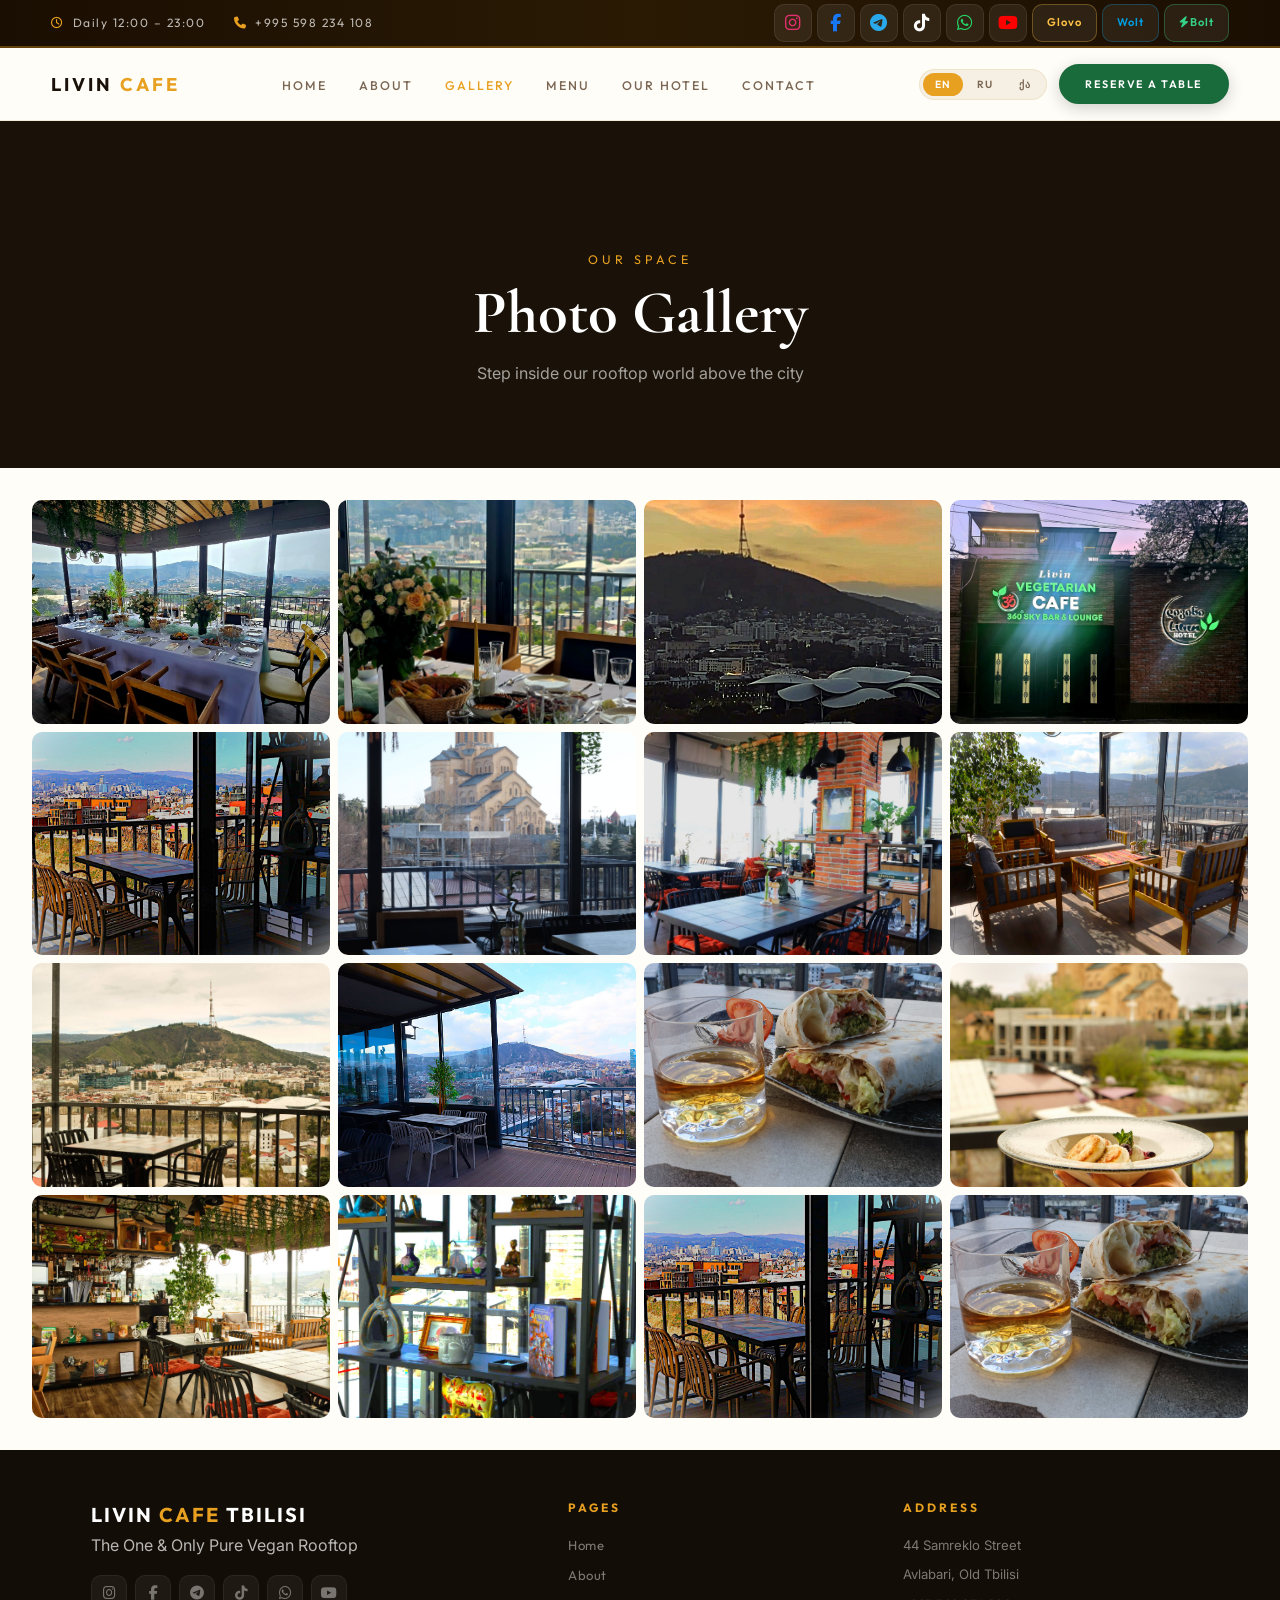
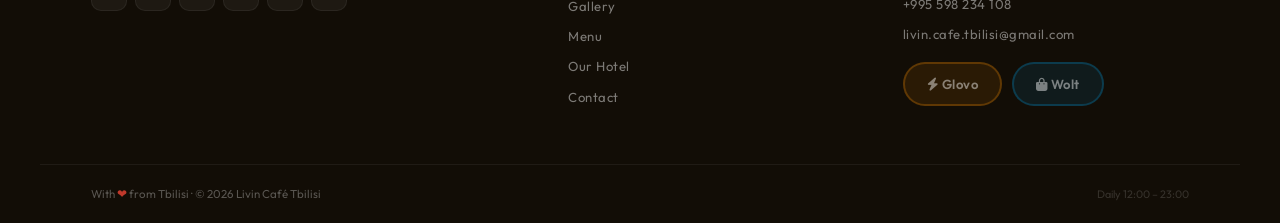
==== gallery.html @ c9aedded "Add files via upload" ====
<!DOCTYPE html>
<html lang="en">
<head>
  <!-- Google tag (gtag.js) -->
  <script async src="https://www.googletagmanager.com/gtag/js?id=G-5EV773RWT3"></script>
  <script>
    window.dataLayer = window.dataLayer || [];
    function gtag(){dataLayer.push(arguments);}
    gtag('js', new Date());
    gtag('config', 'G-5EV773RWT3');
  </script>
  <meta charset="UTF-8"><meta name="viewport" content="width=device-width,initial-scale=1.0">
  <title>Gallery — Livin Cafe Tbilisi</title>
  <meta name="description" content="Photo gallery of Livin Cafe Tbilisi rooftop restaurant with panoramic views.">
  <meta property="og:title" content="Gallery — Livin Cafe Tbilisi">
  <meta property="og:description" content="Step inside our rooftop world above the city.">
  <meta property="og:image" content="https://www.livincafetbilisi.com/photos/rooftop-view.jpg">
  <link rel="icon" type="image/png" href="favicon.png">
  <link rel="shortcut icon" href="favicon.ico">
  <link rel="stylesheet" href="style.css">
  <link rel="stylesheet" href="https://cdnjs.cloudflare.com/ajax/libs/font-awesome/6.5.1/css/all.min.css">
</head>
<body>
<div class="top-bar">
  <div class="top-bar-left">
    <span class="top-hours"><i class="far fa-clock"></i> <span data-i18n="topHours">Daily 12:00 – 23:00</span></span>
    <a href="tel:+995598234108" class="top-phone"><i class="fas fa-phone"></i> +995 598 234 108</a>
  </div>
  <div class="top-bar-right">
    <a href="https://www.instagram.com/livin.cafe.tbilisi" target="_blank" class="tsoc ig"><i class="fab fa-instagram"></i></a>
    <a href="https://www.facebook.com/livincafetbilisi" target="_blank" class="tsoc fb"><i class="fab fa-facebook-f"></i></a>
    <a href="https://t.me/LIVINCAFETBILISI" target="_blank" class="tsoc tg"><i class="fab fa-telegram-plane"></i></a>
    <a href="https://www.tiktok.com/@livin.cafe.tbilisi" target="_blank" class="tsoc tt"><i class="fab fa-tiktok"></i></a>
    <a href="https://wa.me/995598234108" target="_blank" class="tsoc wa"><i class="fab fa-whatsapp"></i></a>
    <a href="https://www.youtube.com/@LivinCafeTbilisi" target="_blank" class="tsoc yt"><i class="fab fa-youtube"></i></a>
    <a href="https://glovoapp.com/ka/ge/tbilisi/stores/livin-cafe-tbilisi-tbi" target="_blank" class="tsoc tsoc-delivery glovo">Glovo</a>
    <a href="https://wolt.com/ka/geo/tbilisi/restaurant/livin-caf-tbilisi" target="_blank" class="tsoc tsoc-delivery wolt">Wolt</a>
    <a href="#" class="tsoc tsoc-delivery bolt"><i class="fas fa-bolt"></i> Bolt</a>
  </div>
</div>
<nav class="nav" id="nav">
  <a href="index.html" class="nav-logo"><span class="nav-brand">LIVIN <em>CAFE</em></span></a>
  <ul class="nav-center">
    <li><a href="index.html" data-i18n="navHome">Home</a></li>
    <li><a href="index.html#about" data-i18n="navAbout">About</a></li>
    <li><a href="gallery.html" class="active" data-i18n="navGallery">Gallery</a></li>
    <li><a href="index.html#menu" data-i18n="navMenu">Menu</a></li>
    <li><a href="hotel.html" data-i18n="navHotel">Hotel</a></li>
    <li><a href="index.html#contact" data-i18n="navContact">Contact</a></li>
  </ul>
  <div class="nav-right">
    <div class="lang-toggle">
      <button class="lang-btn active" data-lang="en">EN</button>
      <button class="lang-btn" data-lang="ru">RU</button>
      <button class="lang-btn" data-lang="ka">ქა</button>
    </div>
    <a href="https://wa.me/995598234108" target="_blank" class="nav-cta" data-i18n="navCta">Reserve</a>
  </div>
  <button class="hamburger" id="hamburger"><span></span><span></span><span></span></button>
</nav>
<div class="mobile-nav" id="mobileNav">
  <a href="index.html">Home</a><a href="gallery.html">Gallery</a><a href="index.html#menu">Menu</a>
  <a href="hotel.html">Hotel</a><a href="index.html#contact">Contact</a>
  <a href="https://wa.me/995598234108" target="_blank">Reserve</a>
  <div class="mobile-lang"><button class="lang-btn" data-lang="en">EN</button><button class="lang-btn" data-lang="ru">RU</button><button class="lang-btn" data-lang="ka">ქა</button></div>
</div>

<div class="page-hero">
  <div class="container">
    <span class="section-label" data-i18n="galleryLabel">Our Space</span>
    <h1 class="section-title" data-i18n="galleryTitle">Photo Gallery</h1>
    <p class="section-sub" data-i18n="gallerySub">Step inside our rooftop world above the city</p>
  </div>
</div>

<!-- MASONRY GALLERY — CSS columns, no grid skew issues -->
<section style="padding:1.5rem;background:var(--bg)">
  <div class="gallery-grid">
    <div class="gi"><img src="photos/new-photo-1.jpg" alt="Private dining with city view" loading="lazy"></div>
    <div class="gi"><img src="photos/new-photo-2.jpg" alt="Table setting with flowers" loading="lazy"></div>
    <div class="gi"><img src="photos/new-photo-3.jpg" alt="Tbilisi sunset view" loading="lazy"></div>
    <div class="gi"><img src="photos/new-photo-4.jpg" alt="Cafe entrance" loading="lazy"></div>
    <div class="gi"><img src="photos/rooftop-view.jpg" alt="Rooftop view" loading="lazy"></div>
    <div class="gi"><img src="photos/cathedral-view.jpg" alt="Cathedral view" loading="lazy"></div>
    <div class="gi"><img src="photos/interior.jpg" alt="Interior" loading="lazy"></div>
    <div class="gi"><img src="photos/lounge.jpg" alt="Lounge" loading="lazy"></div>
    <div class="gi"><img src="photos/gallery-1.jpg" alt="Gallery" loading="lazy"></div>
    <div class="gi"><img src="photos/terrace.jpg" alt="Terrace" loading="lazy"></div>
    <div class="gi"><img src="photos/falafel-roll.jpg" alt="Food" loading="lazy"></div>
    <div class="gi"><img src="photos/gallery-2.jpg" alt="Gallery" loading="lazy"></div>
    <div class="gi"><img src="photos/gallery-3.jpg" alt="Gallery" loading="lazy"></div>
    <div class="gi"><img src="photos/gallery-4.jpg" alt="Gallery" loading="lazy"></div>
    <div class="gi"><img src="photos/gallery-5.jpg" alt="Gallery" loading="lazy"></div>
    <div class="gi"><img src="photos/gallery-6.jpg" alt="Gallery" loading="lazy"></div>
  </div>
</section>

<!-- LIGHTBOX -->
<div class="lightbox" id="lightbox">
  <button class="lightbox-close">&times;</button>
  <img src="" alt="Gallery photo">
</div>

<footer class="footer">
  <div class="footer-top">
    <div class="footer-brand">
      <div class="footer-logo-text">LIVIN <em>CAFE</em> TBILISI</div>
      <p data-i18n="footerTagline">The One &amp; Only Pure Vegetarian &amp; Vegan Rooftop in Tbilisi</p>
      <div class="footer-socials-row">
        <a href="https://www.instagram.com/livin.cafe.tbilisi" target="_blank"><i class="fab fa-instagram"></i></a>
        <a href="https://www.facebook.com/livincafetbilisi" target="_blank"><i class="fab fa-facebook-f"></i></a>
        <a href="https://t.me/LIVINCAFETBILISI" target="_blank"><i class="fab fa-telegram-plane"></i></a>
        <a href="https://www.tiktok.com/@livin.cafe.tbilisi" target="_blank"><i class="fab fa-tiktok"></i></a>
        <a href="https://wa.me/995598234108" target="_blank"><i class="fab fa-whatsapp"></i></a>
        <a href="https://www.youtube.com/@LivinCafeTbilisi" target="_blank"><i class="fab fa-youtube"></i></a>
      </div>
    </div>
    <div class="footer-col">
      <h5>Pages</h5>
      <a href="index.html" data-i18n="navHome">Home</a>
      <a href="index.html#about" data-i18n="navAbout">About</a>
      <a href="gallery.html" data-i18n="navGallery">Gallery</a>
      <a href="index.html#menu" data-i18n="navMenu">Menu</a>
      <a href="hotel.html" data-i18n="navHotel">Hotel</a>
      <a href="index.html#contact" data-i18n="navContact">Contact</a>
    </div>
    <div class="footer-col">
      <h5 data-i18n="cAddr">Address</h5>
      <p>44 Samreklo Street</p><p>Avlabari, Old Tbilisi</p>
      <p style="margin-top:.5rem"><a href="tel:+995598234108">+995 598 234 108</a></p>
      <p><a href="mailto:livin.cafe.tbilisi@gmail.com">livin.cafe.tbilisi@gmail.com</a></p>
      <div class="delivery-links" style="margin-top:1rem">
        <a href="https://glovoapp.com/ka/ge/tbilisi/stores/livin-cafe-tbilisi-tbi" target="_blank" class="delivery-pill glovo-pill"><i class="fas fa-bolt"></i> Glovo</a>
        <a href="https://wolt.com/ka/geo/tbilisi/restaurant/livin-caf-tbilisi" target="_blank" class="delivery-pill wolt-pill"><i class="fas fa-shopping-bag"></i> Wolt</a>
      </div>
    </div>
  </div>
  <div class="footer-bottom">
    <p data-i18n="footerText">With <span class="heart">&#10084;</span> from Tbilisi &middot; &copy; 2026 Livin Caf&eacute; Tbilisi</p>
    <p style="font-size:.68rem;opacity:.5">Daily 12:00 &ndash; 23:00</p>
  </div>
</footer>

<script src="script.js"></script>
</body>
</html>
---- style.css ----
@import url('https://fonts.googleapis.com/css2?family=Cormorant+Garamond:ital,wght@0,400;0,600;0,700;1,400;1,700&family=Inter:wght@300;400;500;600&family=Outfit:wght@300;400;500;600;700&display=swap');
:root{
  --green:#1a6b3c;--green-light:#2ecc71;--gold:#c9a84c;--saffron:#e8a020;--saffron-light:#f5c430;
  --bg:#fffdf8;--bg2:#f6f0e4;--bg3:#f0e8d5;--card:#ffffff;--dark:#1a1208;--dark2:#120d06;
  --text:#1a1208;--text-muted:#7a6652;--border:rgba(201,168,76,.18);
  --heading:'Cormorant Garamond',serif;--body:'Inter',sans-serif;--accent:'Outfit',sans-serif;
  --shadow:0 4px 24px rgba(26,18,8,.08);--shadow-lg:0 12px 50px rgba(26,18,8,.14)
}
*,*::before,*::after{margin:0;padding:0;box-sizing:border-box}
html{scroll-behavior:smooth}
body{font-family:var(--body);background:var(--bg);color:var(--text);overflow-x:hidden;line-height:1.7}
::-webkit-scrollbar{width:4px}::-webkit-scrollbar-track{background:var(--bg2)}::-webkit-scrollbar-thumb{background:var(--saffron);border-radius:3px}

/* Skip link for accessibility */
.skip-link {
  position: absolute;
  top: -40px;
  left: 0;
  background: var(--saffron);
  color: white;
  padding: 8px 16px;
  z-index: 1000;
  transition: top 0.3s;
  font-family: var(--accent);
  font-size: 0.875rem;
  border-radius: 0 0 8px 8px;
}

.skip-link:focus {
  top: 0;
}

/* Language button feedback */
.lang-btn {
  transition: all 0.3s ease;
  position: relative;
  overflow: hidden;
}

.lang-btn:active {
  transform: scale(0.95);
}

.lang-btn::after {
  content: '';
  position: absolute;
  top: 50%;
  left: 50%;
  width: 0;
  height: 0;
  background: rgba(255,255,255,0.2);
  border-radius: 50%;
  transform: translate(-50%, -50%);
  transition: width 0.3s ease, height 0.3s ease;
}

.lang-btn:active::after {
  width: 100px;
  height: 100px;
}

/* Make Reserve button more prominent */
.nav-cta {
  position: relative;
  overflow: hidden;
  font-weight: 700;
  box-shadow: 0 4px 15px rgba(26, 18, 8, 0.2);
}

.nav-cta:hover {
  box-shadow: 0 6px 20px rgba(26, 18, 8, 0.3);
  transform: translateY(-2px);
}

.nav-cta:active {
  transform: translateY(0);
}

/* Marquee accessibility controls */
.marquee {
  position: relative;
}

.marquee-controls {
  position: absolute;
  bottom: 10px;
  right: 15px;
  display: flex;
  gap: 8px;
  z-index: 10;
}

.marquee-btn {
  width: 32px;
  height: 32px;
  border-radius: 50%;
  background: rgba(255,255,255,0.1);
  border: 1px solid rgba(255,255,255,0.2);
  color: var(--saffron);
  display: flex;
  align-items: center;
  justify-content: center;
  cursor: pointer;
  transition: all 0.3s ease;
  font-size: 0.875rem;
}

.marquee-btn:hover {
  background: rgba(255,255,255,0.2);
  transform: scale(1.1);
}

.marquee-btn:active {
  transform: scale(0.9);
}

/* ─── TOP BAR ─── */
.top-bar{background:linear-gradient(90deg,#1a0e02 0%,#2a1a04 50%,#1a0e02 100%);border-bottom:2px solid rgba(232,160,32,.35);padding:.6rem 4%;display:flex;align-items:center;justify-content:space-between;position:sticky;top:0;z-index:200;height:48px}
.top-bar-left{display:flex;align-items:center;gap:1.8rem}
.top-hours,.top-phone{font-family:var(--accent);font-size:.75rem;color:rgba(255,255,255,.7);letter-spacing:1.5px;text-decoration:none;display:flex;align-items:center;gap:8px;transition:.3s}
.top-hours i{color:var(--saffron)}.top-phone i{color:var(--saffron)}
.top-phone:hover{color:var(--saffron-light)}
.top-bar-right{display:flex;align-items:center;gap:5px}
.tsoc{width:38px;height:38px;border-radius:10px;background:rgba(255,255,255,.07);display:flex;align-items:center;justify-content:center;text-decoration:none;color:rgba(255,255,255,.6);font-size:1.1rem;transition:.3s;border:1px solid rgba(255,255,255,.08)}
.tsoc:hover{transform:translateY(-2px);background:rgba(255,255,255,.14);border-color:rgba(255,255,255,.2)}
/* Original social brand colors */
.tsoc.ig:hover{color:#E1306C;border-color:#E1306C;background:rgba(225,48,108,.12)}
.tsoc.fb:hover{color:#1877F2;border-color:#1877F2;background:rgba(24,119,242,.12)}
.tsoc.tg:hover{color:#29A9EB;border-color:#29A9EB;background:rgba(41,169,235,.12)}
.tsoc.tt:hover{color:#fff;border-color:#fff;background:#000}
.tsoc.wa:hover{color:#25D366;border-color:#25D366;background:rgba(37,211,102,.12)}
.tsoc.yt:hover{color:#FF0000;border-color:#FF0000;background:rgba(255,0,0,.12)}
/* Default brand colors (visible without hover) */
.tsoc.ig{color:#E1306C}.tsoc.fb{color:#1877F2}.tsoc.tg{color:#29A9EB}
.tsoc.tt{color:#fff}.tsoc.wa{color:#25D366}.tsoc.yt{color:#FF0000}
.tsoc-delivery{width:auto;padding:0 14px;font-family:var(--accent);font-size:.7rem;font-weight:600;letter-spacing:1px;color:rgba(255,255,255,.7)!important}
.tsoc-delivery.glovo{color:#FFC244!important;border-color:rgba(255,194,68,.3)!important}
.tsoc-delivery.wolt{color:#009de0!important;border-color:rgba(0,157,224,.3)!important}
.tsoc-delivery.bolt{color:#34D186!important;border-color:rgba(52,209,134,.3)!important}

/* ─── NAV ─── */
.nav{position:sticky;top:48px;width:100%;z-index:100;padding:1rem 4%;display:flex;align-items:center;justify-content:space-between;background:rgba(255,253,248,.96);backdrop-filter:blur(20px);-webkit-backdrop-filter:blur(20px);border-bottom:1px solid var(--border);transition:.4s;will-change:padding,box-shadow}
.nav.scrolled{padding:.7rem 4%;box-shadow:var(--shadow)}
.page-hero,.marquee{margin-top:0}
.nav-logo{text-decoration:none}
.nav-brand{font-family:var(--accent);font-size:1.15rem;font-weight:700;color:var(--dark);letter-spacing:3px}
.nav-brand em{color:var(--saffron);font-style:normal}
.nav-center{display:flex;gap:2rem;list-style:none}
.nav-center a{text-decoration:none;color:var(--text-muted);font-size:.78rem;font-weight:500;letter-spacing:2px;text-transform:uppercase;transition:color .3s;font-family:var(--accent);position:relative}
.nav-center a:hover,.nav-center a.active{color:var(--saffron)}
.nav-center a::after{content:'';position:absolute;bottom:-4px;left:0;width:0;height:2px;background:var(--saffron);border-radius:2px;transition:width .3s}
.nav-center a:hover::after{width:100%}
.nav-right{display:flex;align-items:center;gap:.8rem}
.lang-toggle{display:flex;gap:2px;background:var(--bg2);border-radius:20px;padding:3px;border:1px solid var(--border)}
.lang-btn{padding:5px 12px;border-radius:16px;border:none;background:transparent;color:var(--text-muted);font-size:.65rem;font-weight:600;cursor:pointer;transition:.3s;font-family:var(--accent);letter-spacing:1px}
.lang-btn.active{background:var(--saffron);color:#fff}
.nav-cta{padding:9px 24px;border-radius:30px;background:var(--green);color:#fff;text-decoration:none;font-size:.68rem;font-weight:600;letter-spacing:1.5px;text-transform:uppercase;transition:.3s;font-family:var(--accent);border:2px solid var(--green)}
.nav-cta:hover{background:transparent;color:var(--green);border-color:var(--green)}
.hamburger{display:none;flex-direction:column;gap:5px;cursor:pointer;background:none;border:none;padding:4px}
.hamburger span{display:block;width:26px;height:2px;background:var(--dark);transition:.3s;border-radius:2px}
.hamburger.active span:nth-child(1){transform:rotate(45deg) translate(5px,5px)}
.hamburger.active span:nth-child(2){opacity:0}
.hamburger.active span:nth-child(3){transform:rotate(-45deg) translate(5px,-5px)}
.mobile-nav{display:none;position:fixed;inset:0;background:rgba(255,253,248,.98);backdrop-filter:blur(30px);-webkit-backdrop-filter:blur(30px);z-index:999;flex-direction:column;justify-content:center;align-items:center;transform:translateX(100%);transition:transform .5s cubic-bezier(.16,1,.3,1)}
.mobile-nav.open{transform:translateX(0)}
.mobile-nav a{font-family:var(--heading);font-size:2.2rem;color:var(--dark);text-decoration:none;padding:.5rem;display:block;transition:.3s;font-weight:600}
.mobile-nav a:hover{color:var(--saffron)}
.mobile-lang{display:flex;gap:8px;margin-top:2rem}
.mobile-lang .lang-btn{padding:10px 22px;font-size:.85rem}

/* ─── HERO — BRIGHTER VIDEO ─── */
.hero{position:relative;height:100vh;min-height:700px;display:flex;align-items:flex-end;padding-bottom:7rem}
.hero-video-wrap{position:absolute;inset:0;will-change:transform;overflow:hidden}
.hero-video{width:100%;height:100%;object-fit:cover;filter:brightness(.55) saturate(1.15)}
.hero-overlay{position:absolute;inset:0;background:linear-gradient(180deg,rgba(26,18,8,.5) 0%,rgba(26,18,8,.1) 30%,transparent 50%,rgba(26,18,8,.45) 70%,rgba(26,18,8,.92) 100%)}
.hero-content{position:relative;z-index:2;padding:0 6%;max-width:950px;width:100%}
.hero-label{font-family:var(--accent);font-size:.75rem;letter-spacing:4px;text-transform:uppercase;color:var(--saffron);margin-bottom:1.4rem;display:block;opacity:0;animation:fadeUp .8s .2s forwards}
.hero h1{font-family:var(--heading);font-size:clamp(4rem,8vw,7.5rem);font-weight:700;line-height:.96;letter-spacing:-2px;margin-bottom:1.8rem;opacity:0;animation:fadeUp .8s .4s forwards;color:#fff}
.hero h1 .green{color:var(--green-light)}.hero h1 .gold{color:var(--saffron-light)}
.hero-desc{font-size:clamp(1.05rem,1.5vw,1.2rem);color:rgba(255,255,255,.88);font-weight:400;max-width:580px;margin-bottom:3rem;line-height:1.85;opacity:0;animation:fadeUp .8s .6s forwards}
.hero-actions{display:flex;gap:1rem;flex-wrap:wrap;opacity:0;animation:fadeUp .8s .9s forwards}
.btn-main{padding:14px 38px;border-radius:50px;background:var(--saffron);color:#fff;text-decoration:none;font-size:.78rem;font-weight:600;letter-spacing:1.5px;text-transform:uppercase;transition:.3s;border:2px solid var(--saffron);font-family:var(--accent);display:inline-flex;align-items:center;gap:8px}
.btn-main:hover{background:transparent;color:var(--saffron);box-shadow:0 0 30px rgba(232,160,32,.2)}
.btn-ghost{padding:14px 38px;border-radius:50px;background:transparent;color:#fff;text-decoration:none;font-size:.78rem;font-weight:500;letter-spacing:1.5px;text-transform:uppercase;border:1px solid rgba(255,255,255,.3);transition:.3s;font-family:var(--accent)}
.btn-ghost:hover{border-color:var(--saffron);color:var(--saffron)}
.hero-scroll{position:absolute;bottom:2.5rem;left:50%;transform:translateX(-50%);z-index:2;display:flex;flex-direction:column;align-items:center;gap:6px;opacity:0;animation:fadeIn 1s 1.5s forwards}
.hero-scroll span{font-family:var(--accent);font-size:.58rem;letter-spacing:4px;text-transform:uppercase;color:rgba(255,255,255,.5)}
.hero-scroll-line{width:1px;height:32px;background:linear-gradient(180deg,var(--saffron),transparent);animation:pulse 2s infinite}

/* ─── MARQUEE ─── */
.marquee{overflow:hidden;padding:1.2rem 0;background:var(--dark);border-top:2px solid rgba(232,160,32,.2);border-bottom:2px solid rgba(232,160,32,.2)}
.marquee-track{display:flex;gap:2.5rem;animation:scroll 28s linear infinite;width:max-content;will-change:transform}
.marquee-item{white-space:nowrap;font-family:var(--heading);font-size:1.05rem;color:rgba(255,255,255,.45);display:flex;align-items:center;gap:.8rem}
.marquee-item .dot{width:5px;height:5px;border-radius:50%;background:var(--saffron)}

/* ─── SECTIONS ─── */
section{padding:6rem 2rem;contain:layout style}
section:nth-of-type(even){background:var(--bg2)}
.container{max-width:1140px;margin:0 auto}
.section-label{font-family:var(--accent);font-size:.78rem;letter-spacing:4px;text-transform:uppercase;color:var(--saffron);margin-bottom:.6rem;display:block}
.section-title{font-family:var(--heading);font-size:clamp(2.4rem,5vw,3.8rem);font-weight:700;line-height:1.08;color:var(--dark);margin-bottom:.8rem}
.section-sub{color:var(--text-muted);font-size:1rem;max-width:520px;font-weight:400;line-height:1.8}

/* ─── ABOUT ─── */
.about-grid{display:grid;grid-template-columns:1fr 1.1fr;gap:5rem;align-items:center;margin-top:3rem}
.about-img{border-radius:20px;overflow:hidden;aspect-ratio:4/5;box-shadow:var(--shadow-lg)}
.about-img img{width:100%;height:100%;object-fit:cover;transition:transform .6s}
.about-img:hover img{transform:scale(1.03)}
.about-body p{color:var(--text-muted);font-size:1rem;line-height:1.9;margin-bottom:1.5rem;font-weight:400}
.about-body blockquote{font-family:var(--heading);font-size:1.5rem;font-style:italic;color:var(--saffron);line-height:1.6;margin:2rem 0;padding-left:1.5rem;border-left:3px solid var(--saffron)}
.values{list-style:none;display:grid;grid-template-columns:1fr 1fr;gap:.7rem;margin:1.5rem 0}
.values li{display:flex;align-items:center;gap:10px;font-size:.95rem;color:var(--text-muted);font-weight:400}
.check{width:22px;height:22px;min-width:22px;border-radius:50%;background:rgba(232,160,32,.1);color:var(--saffron);display:flex;align-items:center;justify-content:center;font-size:.65rem;border:1px solid rgba(232,160,32,.25)}

/* ─── OWNER ─── */
.owner-section{background:var(--bg2);padding:4rem 2rem}
.owner-card{max-width:800px;margin:0 auto;display:flex;align-items:center;gap:3rem;background:var(--card);border:1px solid var(--border);border-radius:24px;padding:3rem;box-shadow:var(--shadow)}
.owner-photo{flex-shrink:0}
.owner-initials{width:100px;height:100px;border-radius:50%;background:linear-gradient(135deg,var(--saffron),var(--gold));display:flex;align-items:center;justify-content:center;font-family:var(--heading);font-size:2.2rem;font-weight:700;color:#fff}
.owner-info .section-label{margin-bottom:.3rem}
.owner-info h3{font-family:var(--heading);font-size:2.2rem;font-weight:700;color:var(--dark);margin-bottom:.8rem}
.owner-info p{color:var(--text-muted);font-size:.88rem;line-height:1.8;margin-bottom:1.2rem}
.owner-linkedin{display:inline-flex;align-items:center;gap:8px;padding:11px 26px;border-radius:30px;background:rgba(10,102,194,.08);color:#0a66c2;text-decoration:none;font-size:.78rem;font-weight:600;letter-spacing:1px;border:1px solid rgba(10,102,194,.2);transition:.3s;font-family:var(--accent)}
.owner-linkedin:hover{background:rgba(10,102,194,.15);transform:translateY(-2px)}

/* ─── MISSION (NEW) ─── */
.mission-section{background:var(--bg);padding:6rem 2rem;position:relative;overflow:hidden}
.mission-section::before{content:'';position:absolute;top:-80px;right:-80px;width:300px;height:300px;border-radius:50%;background:radial-gradient(circle,rgba(74,140,60,.06) 0%,transparent 70%);pointer-events:none}
.mission-section::after{content:'';position:absolute;bottom:-80px;left:-80px;width:250px;height:250px;border-radius:50%;background:radial-gradient(circle,rgba(232,160,32,.05) 0%,transparent 70%);pointer-events:none}
.mission-inner{max-width:820px;margin:0 auto;text-align:center;position:relative;z-index:1}
.mission-icon{font-size:3rem;margin-bottom:1.5rem;display:block}
.mission-inner .section-title{margin-bottom:1.5rem}
.mission-text{font-size:1.08rem;color:var(--text-muted);line-height:2;font-weight:300;max-width:680px;margin:0 auto 2.5rem}
.mission-pillars{display:flex;gap:2rem;justify-content:center;flex-wrap:wrap}
.mission-pillar{display:flex;align-items:center;gap:10px;padding:12px 24px;background:var(--card);border:1px solid var(--border);border-radius:50px;font-family:var(--accent);font-size:.8rem;font-weight:500;color:var(--text);box-shadow:var(--shadow);transition:.3s;letter-spacing:.5px}
.mission-pillar:hover{transform:translateY(-3px);box-shadow:var(--shadow-lg);border-color:rgba(232,160,32,.3)}
.mission-pillar i{color:var(--saffron);font-size:1rem}

/* ─── PHOTO BREAK ─── */
.photo-break{position:relative;height:60vh;min-height:420px;overflow:hidden;display:flex;align-items:center;justify-content:center}
.photo-break img{position:absolute;inset:0;width:100%;height:100%;object-fit:cover;filter:brightness(.42);transition:transform 8s ease;will-change:transform}
.photo-break:hover img{transform:scale(1.04)}
.photo-break-overlay{position:absolute;inset:0;background:linear-gradient(180deg,rgba(26,18,8,.3) 0%,transparent 18%,transparent 82%,rgba(26,18,8,.3) 100%)}
.photo-break-text{position:relative;z-index:2;text-align:center;max-width:760px;padding:0 2rem}
.photo-break-text blockquote{font-family:var(--heading);font-size:clamp(1.8rem,3.8vw,3rem);font-style:italic;color:#fff;line-height:1.4;font-weight:600;text-shadow:0 2px 20px rgba(0,0,0,.4)}
.photo-break-text cite{display:block;margin-top:1.2rem;font-family:var(--accent);font-size:.78rem;letter-spacing:3px;text-transform:uppercase;color:var(--saffron);font-style:normal}

/* ─── MENU ─── */
.menu-tabs{display:flex;gap:.5rem;flex-wrap:wrap;margin:2.5rem 0 2rem;border-bottom:2px solid var(--border);padding-bottom:1rem}
.tab-btn{padding:9px 22px;border-radius:30px;border:1px solid var(--border);background:var(--card);color:var(--text-muted);font-size:.8rem;font-weight:500;letter-spacing:1.5px;text-transform:uppercase;cursor:pointer;transition:.3s;font-family:var(--accent)}
.tab-btn:hover{border-color:var(--saffron);color:var(--saffron)}
.tab-btn.active{background:var(--saffron);border-color:var(--saffron);color:#fff}
.menu-panel{display:none}.menu-panel.active{display:block}
.menu-grid{display:grid;grid-template-columns:repeat(3,1fr);gap:1rem}
.menu-card{background:var(--card);border:1px solid var(--border);border-radius:16px;padding:1.4rem;display:flex;justify-content:space-between;align-items:flex-start;gap:1rem;transition:.3s;box-shadow:var(--shadow)}
.menu-card:hover{transform:translateY(-3px);box-shadow:var(--shadow-lg);border-color:rgba(232,160,32,.3)}
.menu-card-body h4{font-family:var(--heading);font-size:1.1rem;font-weight:600;color:var(--dark);margin-bottom:.3rem}
.mc-desc{font-size:.85rem;color:var(--text-muted);line-height:1.6}
.mc-price{font-family:var(--accent);font-size:.9rem;font-weight:700;color:var(--saffron);white-space:nowrap}
.tag-v{font-size:.65rem;padding:3px 8px;border-radius:8px;vertical-align:middle;font-family:var(--accent);margin-left:5px;background:rgba(46,204,113,.1);color:var(--green);border:1px solid rgba(46,204,113,.2)}
.tag-vg{font-size:.65rem;padding:3px 8px;border-radius:8px;vertical-align:middle;font-family:var(--accent);margin-left:5px;background:rgba(201,168,76,.1);color:#9a7a20;border:1px solid rgba(201,168,76,.2)}
.menu-cta{text-align:center;padding:3rem 2rem;background:var(--bg2);border-radius:24px;border:1px solid var(--border);max-width:600px;margin:3rem auto 0;box-shadow:var(--shadow)}
.menu-cta p{color:var(--text-muted);font-size:.9rem;margin-bottom:2rem;line-height:1.8}

/* ─── CONTACT ─── */
.contact-grid{display:grid;grid-template-columns:1fr 1fr;gap:3rem;margin-top:3rem}
.contact-cards{display:flex;flex-direction:column;gap:.8rem}
.c-card{background:var(--card);border:1px solid var(--border);border-radius:16px;padding:1.4rem;display:flex;align-items:flex-start;gap:1rem;transition:.3s;box-shadow:var(--shadow)}
.c-card:hover{transform:translateY(-2px);box-shadow:var(--shadow-lg)}
.c-icon{width:42px;height:42px;min-width:42px;border-radius:12px;background:rgba(232,160,32,.1);display:flex;align-items:center;justify-content:center;color:var(--saffron);font-size:1.05rem}
.c-card h4{font-family:var(--accent);font-size:.75rem;text-transform:uppercase;letter-spacing:2px;color:var(--text-muted);margin-bottom:3px}
.c-card p{font-size:.88rem;color:var(--text)}
.c-card a{color:var(--green);text-decoration:none}.c-card a:hover{color:var(--saffron)}
.c-note{font-size:.75rem;color:var(--text-muted);margin-top:3px}
.delivery-links{display:flex;gap:.6rem;margin-top:.6rem;flex-wrap:wrap}
.delivery-pill{display:inline-flex;align-items:center;gap:6px;padding:9px 22px;border-radius:30px;text-decoration:none;font-family:var(--accent);font-size:.76rem;font-weight:600;letter-spacing:.5px;transition:.3s}
.glovo-pill{background:rgba(255,149,0,.1);color:#e68a00;border:2px solid rgba(255,149,0,.25)}
.glovo-pill:hover{background:rgba(255,149,0,.18);transform:translateY(-2px)}
.wolt-pill{background:rgba(0,157,224,.1);color:#009de0;border:2px solid rgba(0,157,224,.25)}
.wolt-pill:hover{background:rgba(0,157,224,.18);transform:translateY(-2px)}
.map-wrap{border-radius:20px;overflow:hidden;height:100%;min-height:420px;border:2px solid var(--border);box-shadow:var(--shadow)}
.map-wrap iframe{width:100%;height:100%;border:none}

/* ─── GALLERY PAGE ─── */
.page-hero{background:var(--dark);padding:8rem 4% 5rem;text-align:center}
.page-hero .section-label{color:var(--saffron)}
.page-hero .section-title{color:#fff}
.page-hero .section-sub{color:rgba(255,255,255,.6);margin:0 auto}
.gallery-grid{display:grid;grid-template-columns:repeat(4,1fr);gap:8px;padding:8px}
.gi{overflow:hidden;border-radius:10px;cursor:zoom-in;position:relative}
.gi img{width:100%;height:100%;display:block;transition:transform .5s ease;aspect-ratio:4/3;object-fit:cover}
.gi:hover img{transform:scale(1.05)}

/* Gallery lightbox */
.lightbox{position:fixed;inset:0;background:rgba(0,0,0,.92);z-index:2000;display:none;align-items:center;justify-content:center;cursor:zoom-out;backdrop-filter:blur(8px);-webkit-backdrop-filter:blur(8px)}
.lightbox.active{display:flex}
.lightbox img{max-width:90vw;max-height:90vh;border-radius:12px;box-shadow:0 20px 80px rgba(0,0,0,.5);object-fit:contain}
.lightbox-close{position:absolute;top:24px;right:32px;font-size:2rem;color:#fff;cursor:pointer;opacity:.7;transition:.3s;background:none;border:none;font-family:var(--accent)}
.lightbox-close:hover{opacity:1;transform:scale(1.1)}

/* ─── HOTEL PAGE ─── */
.hotel-grid{display:grid;grid-template-columns:1fr 1fr;gap:4rem;align-items:start;margin-top:3rem}
.hotel-gallery-wrap{display:flex;flex-direction:column;gap:.6rem}
.hotel-img-main{width:100%;border-radius:20px;aspect-ratio:16/10;object-fit:cover;box-shadow:var(--shadow-lg)}
.hotel-img-row{display:grid;grid-template-columns:repeat(3,1fr);gap:.6rem}
.hotel-img-row img{width:100%;border-radius:10px;aspect-ratio:1;object-fit:cover;transition:.3s}
.hotel-img-row img:hover{transform:scale(1.03);box-shadow:var(--shadow)}
.hotel-badges{display:flex;flex-wrap:wrap;gap:.6rem;margin-bottom:2rem}
.hotel-badge{display:flex;align-items:center;gap:8px;padding:9px 18px;background:var(--bg2);border:1px solid var(--border);border-radius:30px;font-family:var(--accent);font-size:.72rem;color:var(--dark);letter-spacing:.5px}
.hotel-badge i{color:var(--saffron)}
.hotel-desc{color:var(--text-muted);font-size:.93rem;line-height:1.9;margin-bottom:2rem}

/* ─── FOOTER ─── */
.footer{background:var(--dark2);color:rgba(255,255,255,.7);padding:0}
.footer-top{border-bottom:1px solid rgba(255,255,255,.06);padding:3rem 4%;display:grid;grid-template-columns:1.5fr 1fr 1fr;gap:3rem;max-width:1200px;margin:0 auto}
.footer-brand .footer-logo-text{font-family:var(--accent);font-size:1.25rem;font-weight:700;letter-spacing:2px;color:#fff}
.footer-brand .footer-logo-text em{color:var(--saffron);font-style:normal}
.footer-tagline-main{font-size:.92rem;color:rgba(255,255,255,.7);margin-top:.5rem;line-height:1.6;font-weight:400}
.footer-tagline-sub{font-size:.78rem;color:rgba(255,255,255,.35);margin-bottom:1rem;letter-spacing:.5px}
.google-review-btn{display:inline-flex;align-items:center;gap:10px;background:#fff;color:#3c4043;text-decoration:none;padding:10px 18px;border-radius:30px;font-family:var(--accent);font-size:.78rem;font-weight:600;letter-spacing:.3px;margin-bottom:1.2rem;transition:.3s;box-shadow:0 2px 10px rgba(0,0,0,.2)}
.google-review-btn:hover{transform:translateY(-2px);box-shadow:0 4px 16px rgba(0,0,0,.3)}
.footer-col h5{font-family:var(--accent);font-size:.75rem;letter-spacing:3px;text-transform:uppercase;color:var(--saffron);margin-bottom:1rem}
.footer-col a{display:block;text-decoration:none;color:rgba(255,255,255,.45);font-size:.82rem;font-family:var(--accent);letter-spacing:.5px;margin-bottom:.5rem;transition:.3s}
.footer-col a:hover{color:var(--saffron-light)}
.footer-col p{font-size:.82rem;color:rgba(255,255,255,.45);margin-bottom:.4rem}
.footer-socials-row{display:flex;gap:.5rem;flex-wrap:wrap;margin-top:1rem}
.footer-socials-row a{width:36px;height:36px;border-radius:10px;background:rgba(255,255,255,.05);border:1px solid rgba(255,255,255,.06);display:flex;align-items:center;justify-content:center;text-decoration:none;color:rgba(255,255,255,.4);font-size:.9rem;transition:.3s}
.footer-socials-row a:hover{color:var(--saffron-light);border-color:rgba(232,160,32,.3);background:rgba(232,160,32,.08)}
.footer-bottom{padding:1.2rem 4%;display:flex;align-items:center;justify-content:space-between;max-width:1200px;margin:0 auto}
.footer-bottom p{font-size:.72rem;color:rgba(255,255,255,.3);font-family:var(--accent)}
.footer-bottom .heart{color:#c0392b}

.hero-location{display:inline-flex;align-items:center;gap:8px;background:rgba(255,255,255,.1);border:1px solid rgba(255,255,255,.2);color:rgba(255,255,255,.9);padding:10px 20px;border-radius:30px;font-size:.88rem;font-weight:400;margin-bottom:2rem;backdrop-filter:blur(8px);-webkit-backdrop-filter:blur(8px);opacity:0;animation:fadeUp .8s .7s forwards;letter-spacing:.3px}
.hero-location svg{width:16px;height:16px;stroke:var(--saffron);flex-shrink:0}

/* ─── ANIMATIONS ─── */
@keyframes fadeUp{from{opacity:0;transform:translateY(30px)}to{opacity:1;transform:translateY(0)}}
@keyframes fadeIn{from{opacity:0}to{opacity:1}}
@keyframes pulse{0%,100%{opacity:1;height:32px}50%{opacity:.3;height:18px}}
@keyframes scroll{from{transform:translateX(0)}to{transform:translateX(-50%)}}
.reveal{opacity:0;transform:translateY(28px);transition:all .55s cubic-bezier(.16,1,.3,1)}
.reveal.vis{opacity:1;transform:translateY(0)}

/* ─── RESPONSIVE ─── */
@media(max-width:1024px){
  .menu-grid{grid-template-columns:1fr 1fr}
  .hotel-grid{grid-template-columns:1fr}
  .about-grid{grid-template-columns:1fr;gap:2.5rem}
  .about-img{max-height:400px;aspect-ratio:16/10}
  .gallery-grid{grid-template-columns:repeat(3,1fr)}
  .footer-top{grid-template-columns:1fr}
  .mission-pillars{gap:1rem}
}
@media(max-width:900px){
  .nav-center,.nav-right{display:none}
  .hamburger{display:flex}
  .mobile-nav{display:flex}
  .contact-grid{grid-template-columns:1fr}
  .top-bar-left{display:none}
}
@media(max-width:600px){
  section{padding:4rem 1.2rem}
  .hero{padding-bottom:4rem;min-height:100svh;padding-top:0}
  .hero-content{padding:0 1.4rem}
  .hero-label{font-size:.68rem;letter-spacing:3px}
  .hero h1{font-size:clamp(3rem,14vw,5rem);letter-spacing:-1px}
  .hero-desc{font-size:.95rem}
  .hero-location{font-size:.78rem;padding:8px 14px}
  .hero-actions{gap:.8rem}
  .btn-main,.btn-ghost{padding:12px 24px;font-size:.72rem}
  .top-bar{display:none}
  .nav{top:0;padding:14px 20px}
  .nav.scrolled{padding:12px 20px}
  .nav-cta{padding:8px 14px;font-size:.6rem;letter-spacing:.5px}
  .marquee-item{font-size:.85rem}
  .menu-grid{grid-template-columns:1fr}
  .gallery-grid{grid-template-columns:repeat(2,1fr);gap:5px;padding:5px}
  .owner-card{flex-direction:column;text-align:center;padding:1.8rem 1.2rem}
  .owner-initials{margin:0 auto}
  .footer-top{grid-template-columns:1fr;gap:2rem;padding:2.5rem 1.5rem}
  .footer-bottom{flex-direction:column;gap:.5rem;text-align:center;padding:1rem 1.5rem}
  .mission-pillars{gap:.7rem}
  .mission-pillar{padding:9px 16px;font-size:.75rem}
  .contact-grid{grid-template-columns:1fr}
  .contact-map{min-height:280px}
  .menu-tabs{gap:.4rem}
  .tab-btn{padding:7px 14px;font-size:.72rem;letter-spacing:1px}
  .delivery-pill{padding:8px 16px;font-size:.72rem}
  .hero-scroll{display:none}
  .about-grid{grid-template-columns:1fr;gap:2rem}
  .about-img{aspect-ratio:16/9}
  .values{grid-template-columns:1fr}
  .photo-break{height:auto;min-height:320px;padding:3rem 1rem}
  .photo-break-text blockquote{font-size:1.4rem}
  .section-title{font-size:clamp(2rem,8vw,2.8rem)}
}
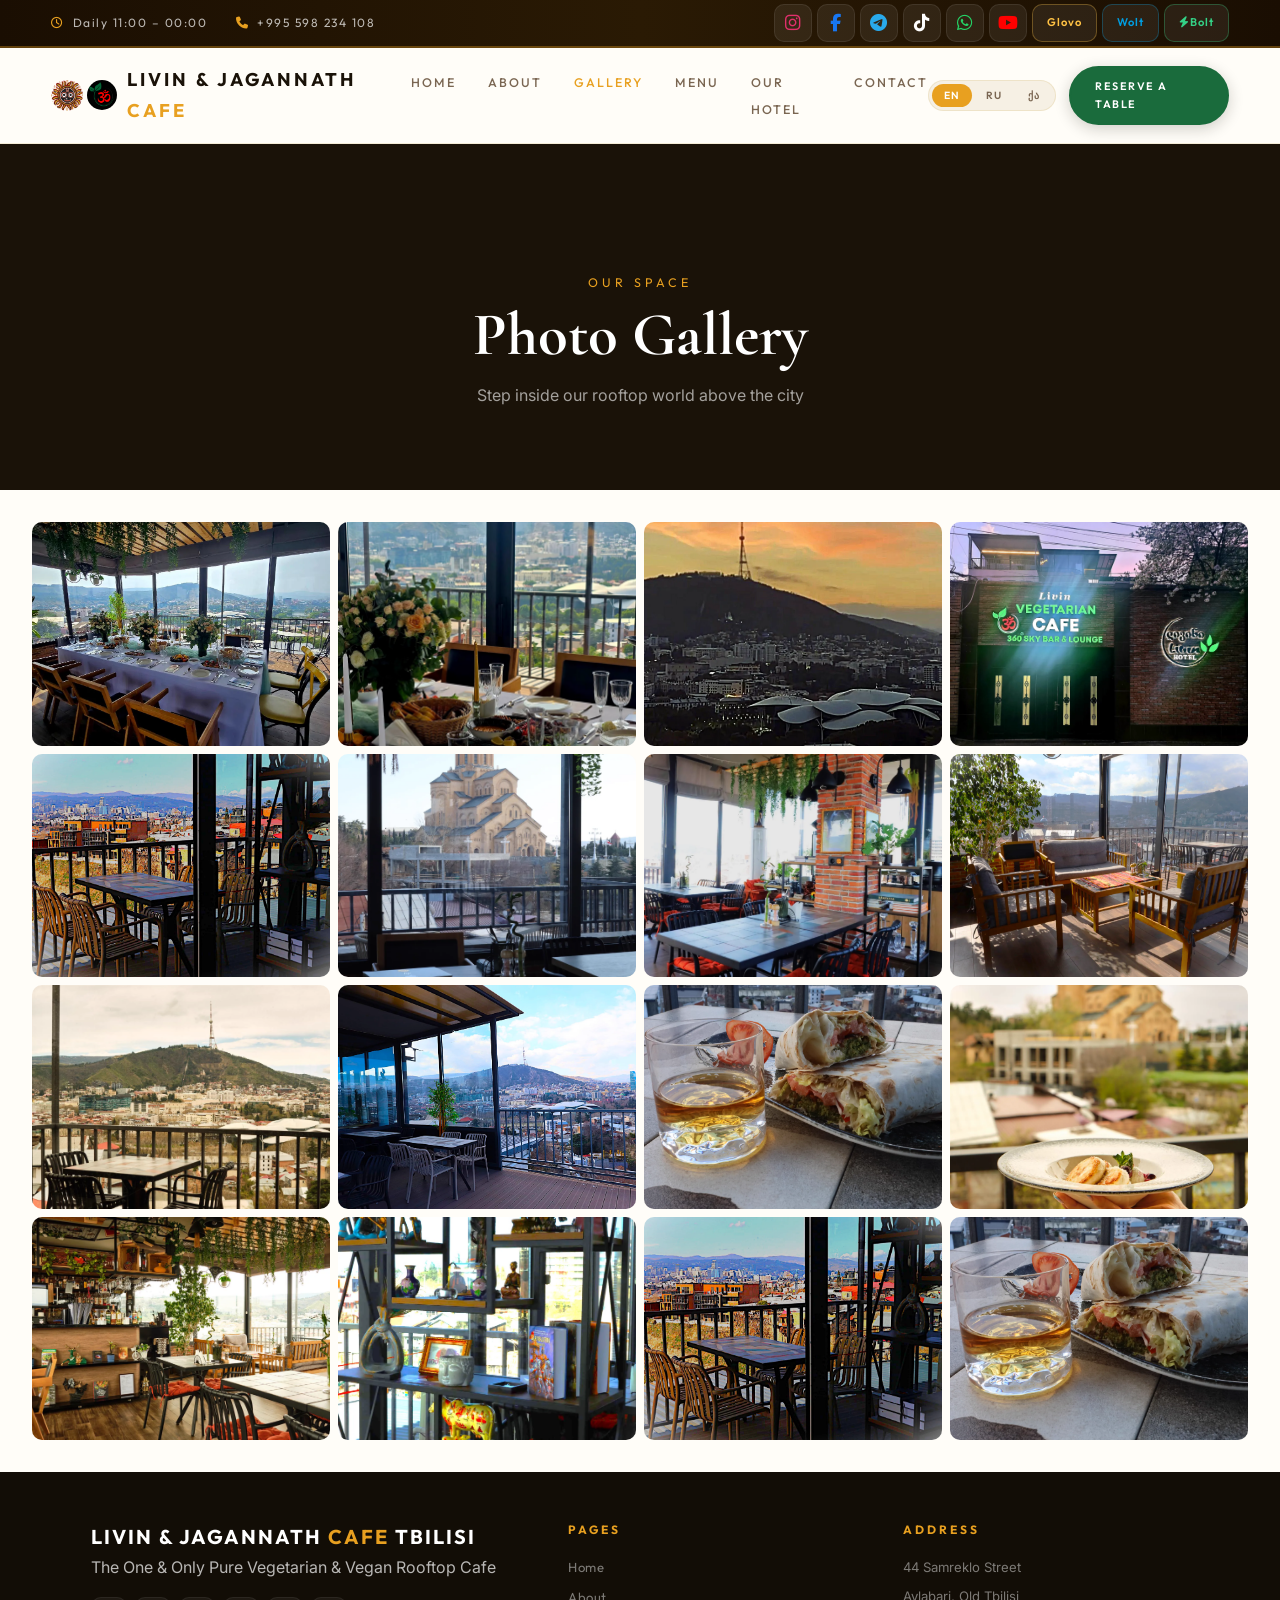
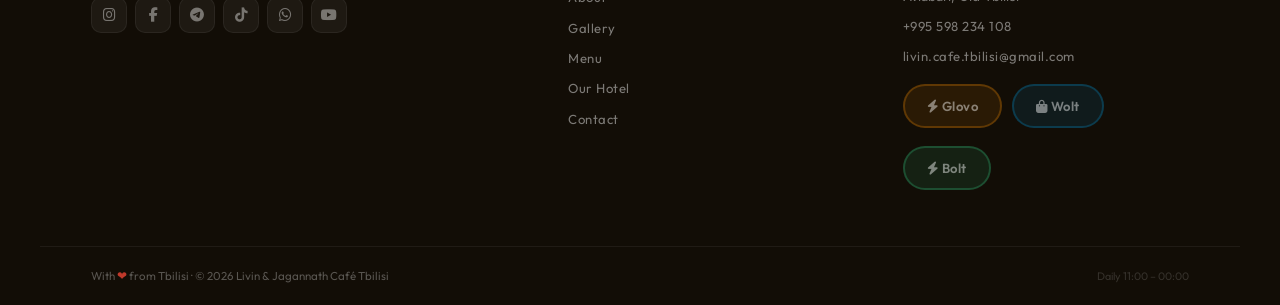
==== commit c058d354: "Add WebP photos, performance optimizations, and CSS/JS updates" ====
--- a/gallery.html
+++ b/gallery.html
@@ -10,11 +10,11 @@
     gtag('config', 'G-5EV773RWT3');
   </script>
   <meta charset="UTF-8"><meta name="viewport" content="width=device-width,initial-scale=1.0">
-  <title>Gallery — Livin Cafe Tbilisi</title>
+  <title>Gallery — Livin & Jagannath Cafe Tbilisi</title>
   <meta name="description" content="Photo gallery of Livin Cafe Tbilisi rooftop restaurant with panoramic views.">
-  <meta property="og:title" content="Gallery — Livin Cafe Tbilisi">
+  <meta property="og:title" content="Gallery — Livin & Jagannath Cafe Tbilisi">
   <meta property="og:description" content="Step inside our rooftop world above the city.">
-  <meta property="og:image" content="https://www.livincafetbilisi.com/photos/rooftop-view.jpg">
+  <meta property="og:image" content="https://www.livincafetbilisi.com/photos/rooftop-view.webp">
   <link rel="icon" type="image/png" href="favicon.png">
   <link rel="shortcut icon" href="favicon.ico">
   <link rel="stylesheet" href="style.css">
@@ -23,11 +23,11 @@
 <body>
 <div class="top-bar">
   <div class="top-bar-left">
-    <span class="top-hours"><i class="far fa-clock"></i> <span data-i18n="topHours">Daily 12:00 – 23:00</span></span>
+    <span class="top-hours"><i class="far fa-clock"></i> <span data-i18n="topHours">Daily 11:00 – 00:00</span></span>
     <a href="tel:+995598234108" class="top-phone"><i class="fas fa-phone"></i> +995 598 234 108</a>
   </div>
   <div class="top-bar-right">
-    <a href="https://www.instagram.com/livin.cafe.tbilisi" target="_blank" class="tsoc ig"><i class="fab fa-instagram"></i></a>
+    <a href="https://www.instagram.com/livin.jagannath.tbilisi?igsh=MXNwenlzZGZ5dWc0Ng%3D%3D" target="_blank" class="tsoc ig"><i class="fab fa-instagram"></i></a>
     <a href="https://www.facebook.com/livincafetbilisi" target="_blank" class="tsoc fb"><i class="fab fa-facebook-f"></i></a>
     <a href="https://t.me/LIVINCAFETBILISI" target="_blank" class="tsoc tg"><i class="fab fa-telegram-plane"></i></a>
     <a href="https://www.tiktok.com/@livin.cafe.tbilisi" target="_blank" class="tsoc tt"><i class="fab fa-tiktok"></i></a>
@@ -35,11 +35,11 @@
     <a href="https://www.youtube.com/@LivinCafeTbilisi" target="_blank" class="tsoc yt"><i class="fab fa-youtube"></i></a>
     <a href="https://glovoapp.com/ka/ge/tbilisi/stores/livin-cafe-tbilisi-tbi" target="_blank" class="tsoc tsoc-delivery glovo">Glovo</a>
     <a href="https://wolt.com/ka/geo/tbilisi/restaurant/livin-caf-tbilisi" target="_blank" class="tsoc tsoc-delivery wolt">Wolt</a>
-    <a href="#" class="tsoc tsoc-delivery bolt"><i class="fas fa-bolt"></i> Bolt</a>
+    <a href="https://food.bolt.eu/en/15-tbilisi/p/682527-livin-cafe-tbilisi/" target="_blank" class="tsoc tsoc-delivery bolt"><i class="fas fa-bolt"></i> Bolt</a>
   </div>
 </div>
 <nav class="nav" id="nav">
-  <a href="index.html" class="nav-logo"><span class="nav-brand">LIVIN <em>CAFE</em></span></a>
+  <a href="index.html" class="nav-logo"><div class="nav-logos-wrap"><img src="photos/logo-jagannath.webp" alt="Jagannath Logo" class="nav-logo-img" loading="eager" decoding="auto"><img src="photos/logo-om.webp" alt="Om Logo" class="nav-logo-img nav-logo-om" loading="eager" decoding="auto"></div><span class="nav-brand">LIVIN &amp; JAGANNATH <em>CAFE</em></span></a>
   <ul class="nav-center">
     <li><a href="index.html" data-i18n="navHome">Home</a></li>
     <li><a href="index.html#about" data-i18n="navAbout">About</a></li>
@@ -76,38 +76,38 @@
 <!-- MASONRY GALLERY — CSS columns, no grid skew issues -->
 <section style="padding:1.5rem;background:var(--bg)">
   <div class="gallery-grid">
-    <div class="gi"><img src="photos/new-photo-1.jpg" alt="Private dining with city view" loading="lazy"></div>
-    <div class="gi"><img src="photos/new-photo-2.jpg" alt="Table setting with flowers" loading="lazy"></div>
-    <div class="gi"><img src="photos/new-photo-3.jpg" alt="Tbilisi sunset view" loading="lazy"></div>
-    <div class="gi"><img src="photos/new-photo-4.jpg" alt="Cafe entrance" loading="lazy"></div>
-    <div class="gi"><img src="photos/rooftop-view.jpg" alt="Rooftop view" loading="lazy"></div>
-    <div class="gi"><img src="photos/cathedral-view.jpg" alt="Cathedral view" loading="lazy"></div>
-    <div class="gi"><img src="photos/interior.jpg" alt="Interior" loading="lazy"></div>
-    <div class="gi"><img src="photos/lounge.jpg" alt="Lounge" loading="lazy"></div>
-    <div class="gi"><img src="photos/gallery-1.jpg" alt="Gallery" loading="lazy"></div>
-    <div class="gi"><img src="photos/terrace.jpg" alt="Terrace" loading="lazy"></div>
-    <div class="gi"><img src="photos/falafel-roll.jpg" alt="Food" loading="lazy"></div>
-    <div class="gi"><img src="photos/gallery-2.jpg" alt="Gallery" loading="lazy"></div>
-    <div class="gi"><img src="photos/gallery-3.jpg" alt="Gallery" loading="lazy"></div>
-    <div class="gi"><img src="photos/gallery-4.jpg" alt="Gallery" loading="lazy"></div>
-    <div class="gi"><img src="photos/gallery-5.jpg" alt="Gallery" loading="lazy"></div>
-    <div class="gi"><img src="photos/gallery-6.jpg" alt="Gallery" loading="lazy"></div>
+    <div class="gi"><img src="photos/new-photo-1.webp" alt="Private dining with city view" loading="lazy"></div>
+    <div class="gi"><img src="photos/new-photo-2.webp" alt="Table setting with flowers" loading="lazy"></div>
+    <div class="gi"><img src="photos/new-photo-3.webp" alt="Tbilisi sunset view" loading="lazy"></div>
+    <div class="gi"><img src="photos/new-photo-4.webp" alt="Cafe entrance" loading="lazy"></div>
+    <div class="gi"><img src="photos/rooftop-view.webp" alt="Rooftop view" loading="lazy"></div>
+    <div class="gi"><img src="photos/cathedral-view.webp" alt="Cathedral view" loading="lazy"></div>
+    <div class="gi"><img src="photos/interior.webp" alt="Interior" loading="lazy"></div>
+    <div class="gi"><img src="photos/lounge.webp" alt="Lounge" loading="lazy"></div>
+    <div class="gi"><img src="photos/gallery-1.webp" alt="Gallery" loading="lazy"></div>
+    <div class="gi"><img src="photos/terrace.webp" alt="Terrace" loading="lazy"></div>
+    <div class="gi"><img src="photos/falafel-roll.webp" alt="Food" loading="lazy"></div>
+    <div class="gi"><img src="photos/gallery-2.webp" alt="Gallery" loading="lazy"></div>
+    <div class="gi"><img src="photos/gallery-3.webp" alt="Gallery" loading="lazy"></div>
+    <div class="gi"><img src="photos/gallery-4.webp" alt="Gallery" loading="lazy"></div>
+    <div class="gi"><img src="photos/gallery-5.webp" alt="Gallery" loading="lazy"></div>
+    <div class="gi"><img src="photos/gallery-6.webp" alt="Gallery" loading="lazy"></div>
   </div>
 </section>
 
 <!-- LIGHTBOX -->
 <div class="lightbox" id="lightbox">
   <button class="lightbox-close">&times;</button>
-  <img src="" alt="Gallery photo">
+  <img src="" alt="Gallery photo" loading="lazy" decoding="async">
 </div>
 
 <footer class="footer">
   <div class="footer-top">
     <div class="footer-brand">
-      <div class="footer-logo-text">LIVIN <em>CAFE</em> TBILISI</div>
-      <p data-i18n="footerTagline">The One &amp; Only Pure Vegetarian &amp; Vegan Rooftop in Tbilisi</p>
+      <div class="footer-logo-text">LIVIN &amp; JAGANNATH <em>CAFE</em> TBILISI</div>
+      <p data-i18n="footerTagline">The One &amp; Only Pure Vegetarian &amp; Vegan Rooftop Cafe</p>
       <div class="footer-socials-row">
-        <a href="https://www.instagram.com/livin.cafe.tbilisi" target="_blank"><i class="fab fa-instagram"></i></a>
+        <a href="https://www.instagram.com/livin.jagannath.tbilisi?igsh=MXNwenlzZGZ5dWc0Ng%3D%3D" target="_blank"><i class="fab fa-instagram"></i></a>
         <a href="https://www.facebook.com/livincafetbilisi" target="_blank"><i class="fab fa-facebook-f"></i></a>
         <a href="https://t.me/LIVINCAFETBILISI" target="_blank"><i class="fab fa-telegram-plane"></i></a>
         <a href="https://www.tiktok.com/@livin.cafe.tbilisi" target="_blank"><i class="fab fa-tiktok"></i></a>
@@ -132,15 +132,16 @@
       <div class="delivery-links" style="margin-top:1rem">
         <a href="https://glovoapp.com/ka/ge/tbilisi/stores/livin-cafe-tbilisi-tbi" target="_blank" class="delivery-pill glovo-pill"><i class="fas fa-bolt"></i> Glovo</a>
         <a href="https://wolt.com/ka/geo/tbilisi/restaurant/livin-caf-tbilisi" target="_blank" class="delivery-pill wolt-pill"><i class="fas fa-shopping-bag"></i> Wolt</a>
+        <a href="https://food.bolt.eu/en/15-tbilisi/p/682527-livin-cafe-tbilisi/" target="_blank" class="delivery-pill bolt-pill"><i class="fas fa-bolt"></i> Bolt</a>
       </div>
     </div>
   </div>
   <div class="footer-bottom">
-    <p data-i18n="footerText">With <span class="heart">&#10084;</span> from Tbilisi &middot; &copy; 2026 Livin Caf&eacute; Tbilisi</p>
-    <p style="font-size:.68rem;opacity:.5">Daily 12:00 &ndash; 23:00</p>
+    <p data-i18n="footerText">With <span class="heart">&#10084;</span> from Tbilisi &middot; &copy; 2026 Livin &amp; Jagannath Caf&eacute; Tbilisi</p>
+    <p style="font-size:.68rem;opacity:.5">Daily 11:00 &ndash; 00:00</p>
   </div>
 </footer>
 
-<script src="script.js"></script>
+<script src="script.js" defer></script>
 </body>
 </html>
--- a/style.css
+++ b/style.css
@@ -139,10 +139,13 @@
 .tsoc-delivery.bolt{color:#34D186!important;border-color:rgba(52,209,134,.3)!important}
 
 /* ─── NAV ─── */
-.nav{position:sticky;top:48px;width:100%;z-index:100;padding:1rem 4%;display:flex;align-items:center;justify-content:space-between;background:rgba(255,253,248,.96);backdrop-filter:blur(20px);-webkit-backdrop-filter:blur(20px);border-bottom:1px solid var(--border);transition:.4s;will-change:padding,box-shadow}
+.nav{position:sticky;top:48px;width:100%;z-index:100;padding:1rem 4%;display:flex;align-items:center;justify-content:space-between;background:rgba(255,253,248,.96);border-bottom:1px solid var(--border);transition:.4s}
 .nav.scrolled{padding:.7rem 4%;box-shadow:var(--shadow)}
 .page-hero,.marquee{margin-top:0}
-.nav-logo{text-decoration:none}
+.nav-logo{text-decoration:none;display:flex;align-items:center;gap:.6rem}
+.nav-logos-wrap{display:flex;align-items:center;gap:4px}
+.nav-logo-img{width:32px;height:32px;object-fit:contain;border-radius:50%;background:transparent}
+.nav-logo-om{width:30px;height:30px}
 .nav-brand{font-family:var(--accent);font-size:1.15rem;font-weight:700;color:var(--dark);letter-spacing:3px}
 .nav-brand em{color:var(--saffron);font-style:normal}
 .nav-center{display:flex;gap:2rem;list-style:none}
@@ -161,7 +164,7 @@
 .hamburger.active span:nth-child(1){transform:rotate(45deg) translate(5px,5px)}
 .hamburger.active span:nth-child(2){opacity:0}
 .hamburger.active span:nth-child(3){transform:rotate(-45deg) translate(5px,-5px)}
-.mobile-nav{display:none;position:fixed;inset:0;background:rgba(255,253,248,.98);backdrop-filter:blur(30px);-webkit-backdrop-filter:blur(30px);z-index:999;flex-direction:column;justify-content:center;align-items:center;transform:translateX(100%);transition:transform .5s cubic-bezier(.16,1,.3,1)}
+.mobile-nav{display:none;position:fixed;inset:0;background:rgba(255,253,248,.98);z-index:999;flex-direction:column;justify-content:center;align-items:center;transform:translateX(100%);transition:transform .5s cubic-bezier(.16,1,.3,1)}
 .mobile-nav.open{transform:translateX(0)}
 .mobile-nav a{font-family:var(--heading);font-size:2.2rem;color:var(--dark);text-decoration:none;padding:.5rem;display:block;transition:.3s;font-weight:600}
 .mobile-nav a:hover{color:var(--saffron)}
@@ -170,12 +173,12 @@
 
 /* ─── HERO — BRIGHTER VIDEO ─── */
 .hero{position:relative;height:100vh;min-height:700px;display:flex;align-items:flex-end;padding-bottom:7rem}
-.hero-video-wrap{position:absolute;inset:0;will-change:transform;overflow:hidden}
-.hero-video{width:100%;height:100%;object-fit:cover;filter:brightness(.55) saturate(1.15)}
-.hero-overlay{position:absolute;inset:0;background:linear-gradient(180deg,rgba(26,18,8,.5) 0%,rgba(26,18,8,.1) 30%,transparent 50%,rgba(26,18,8,.45) 70%,rgba(26,18,8,.92) 100%)}
+.hero-video-wrap{position:absolute;inset:0;overflow:hidden}
+.hero-video{width:100%;height:100%;object-fit:cover}
+.hero-overlay{position:absolute;inset:0;background:linear-gradient(180deg,rgba(0,0,0,.6) 0%,rgba(0,0,0,.6) 100%)}
 .hero-content{position:relative;z-index:2;padding:0 6%;max-width:950px;width:100%}
 .hero-label{font-family:var(--accent);font-size:.75rem;letter-spacing:4px;text-transform:uppercase;color:var(--saffron);margin-bottom:1.4rem;display:block;opacity:0;animation:fadeUp .8s .2s forwards}
-.hero h1{font-family:var(--heading);font-size:clamp(4rem,8vw,7.5rem);font-weight:700;line-height:.96;letter-spacing:-2px;margin-bottom:1.8rem;opacity:0;animation:fadeUp .8s .4s forwards;color:#fff}
+.hero h1{font-family:var(--heading);font-size:clamp(3rem,6.5vw,5.5rem);font-weight:700;line-height:.96;letter-spacing:-2px;margin-bottom:1.8rem;opacity:0;animation:fadeUp .8s .4s forwards;color:#fff}
 .hero h1 .green{color:var(--green-light)}.hero h1 .gold{color:var(--saffron-light)}
 .hero-desc{font-size:clamp(1.05rem,1.5vw,1.2rem);color:rgba(255,255,255,.88);font-weight:400;max-width:580px;margin-bottom:3rem;line-height:1.85;opacity:0;animation:fadeUp .8s .6s forwards}
 .hero-actions{display:flex;gap:1rem;flex-wrap:wrap;opacity:0;animation:fadeUp .8s .9s forwards}
@@ -189,7 +192,7 @@
 
 /* ─── MARQUEE ─── */
 .marquee{overflow:hidden;padding:1.2rem 0;background:var(--dark);border-top:2px solid rgba(232,160,32,.2);border-bottom:2px solid rgba(232,160,32,.2)}
-.marquee-track{display:flex;gap:2.5rem;animation:scroll 28s linear infinite;width:max-content;will-change:transform}
+.marquee-track{display:flex;gap:2.5rem;animation:scroll 28s linear infinite;width:max-content}
 .marquee-item{white-space:nowrap;font-family:var(--heading);font-size:1.05rem;color:rgba(255,255,255,.45);display:flex;align-items:center;gap:.8rem}
 .marquee-item .dot{width:5px;height:5px;border-radius:50%;background:var(--saffron)}
 
@@ -238,7 +241,7 @@
 
 /* ─── PHOTO BREAK ─── */
 .photo-break{position:relative;height:60vh;min-height:420px;overflow:hidden;display:flex;align-items:center;justify-content:center}
-.photo-break img{position:absolute;inset:0;width:100%;height:100%;object-fit:cover;filter:brightness(.42);transition:transform 8s ease;will-change:transform}
+.photo-break img{position:absolute;inset:0;width:100%;height:100%;object-fit:cover;filter:brightness(.42);transition:transform 8s ease}
 .photo-break:hover img{transform:scale(1.04)}
 .photo-break-overlay{position:absolute;inset:0;background:linear-gradient(180deg,rgba(26,18,8,.3) 0%,transparent 18%,transparent 82%,rgba(26,18,8,.3) 100%)}
 .photo-break-text{position:relative;z-index:2;text-align:center;max-width:760px;padding:0 2rem}
@@ -278,6 +281,8 @@
 .glovo-pill:hover{background:rgba(255,149,0,.18);transform:translateY(-2px)}
 .wolt-pill{background:rgba(0,157,224,.1);color:#009de0;border:2px solid rgba(0,157,224,.25)}
 .wolt-pill:hover{background:rgba(0,157,224,.18);transform:translateY(-2px)}
+.bolt-pill{background:rgba(52,209,134,.1);color:#1aab5f;border:2px solid rgba(52,209,134,.25)}
+.bolt-pill:hover{background:rgba(52,209,134,.18);transform:translateY(-2px)}
 .map-wrap{border-radius:20px;overflow:hidden;height:100%;min-height:420px;border:2px solid var(--border);box-shadow:var(--shadow)}
 .map-wrap iframe{width:100%;height:100%;border:none}
 
@@ -338,8 +343,10 @@
 @keyframes fadeIn{from{opacity:0}to{opacity:1}}
 @keyframes pulse{0%,100%{opacity:1;height:32px}50%{opacity:.3;height:18px}}
 @keyframes scroll{from{transform:translateX(0)}to{transform:translateX(-50%)}}
-.reveal{opacity:0;transform:translateY(28px);transition:all .55s cubic-bezier(.16,1,.3,1)}
+.reveal{opacity:0;transform:translateY(28px);transition:opacity .55s cubic-bezier(.16,1,.3,1), transform .55s cubic-bezier(.16,1,.3,1)}
 .reveal.vis{opacity:1;transform:translateY(0)}
+/* Images inside reveal containers are ALWAYS visible regardless of JS */
+.reveal img, .reveal video, img.reveal, video.reveal{opacity:1!important;transform:none!important}
 
 /* ─── RESPONSIVE ─── */
 @media(max-width:1024px){
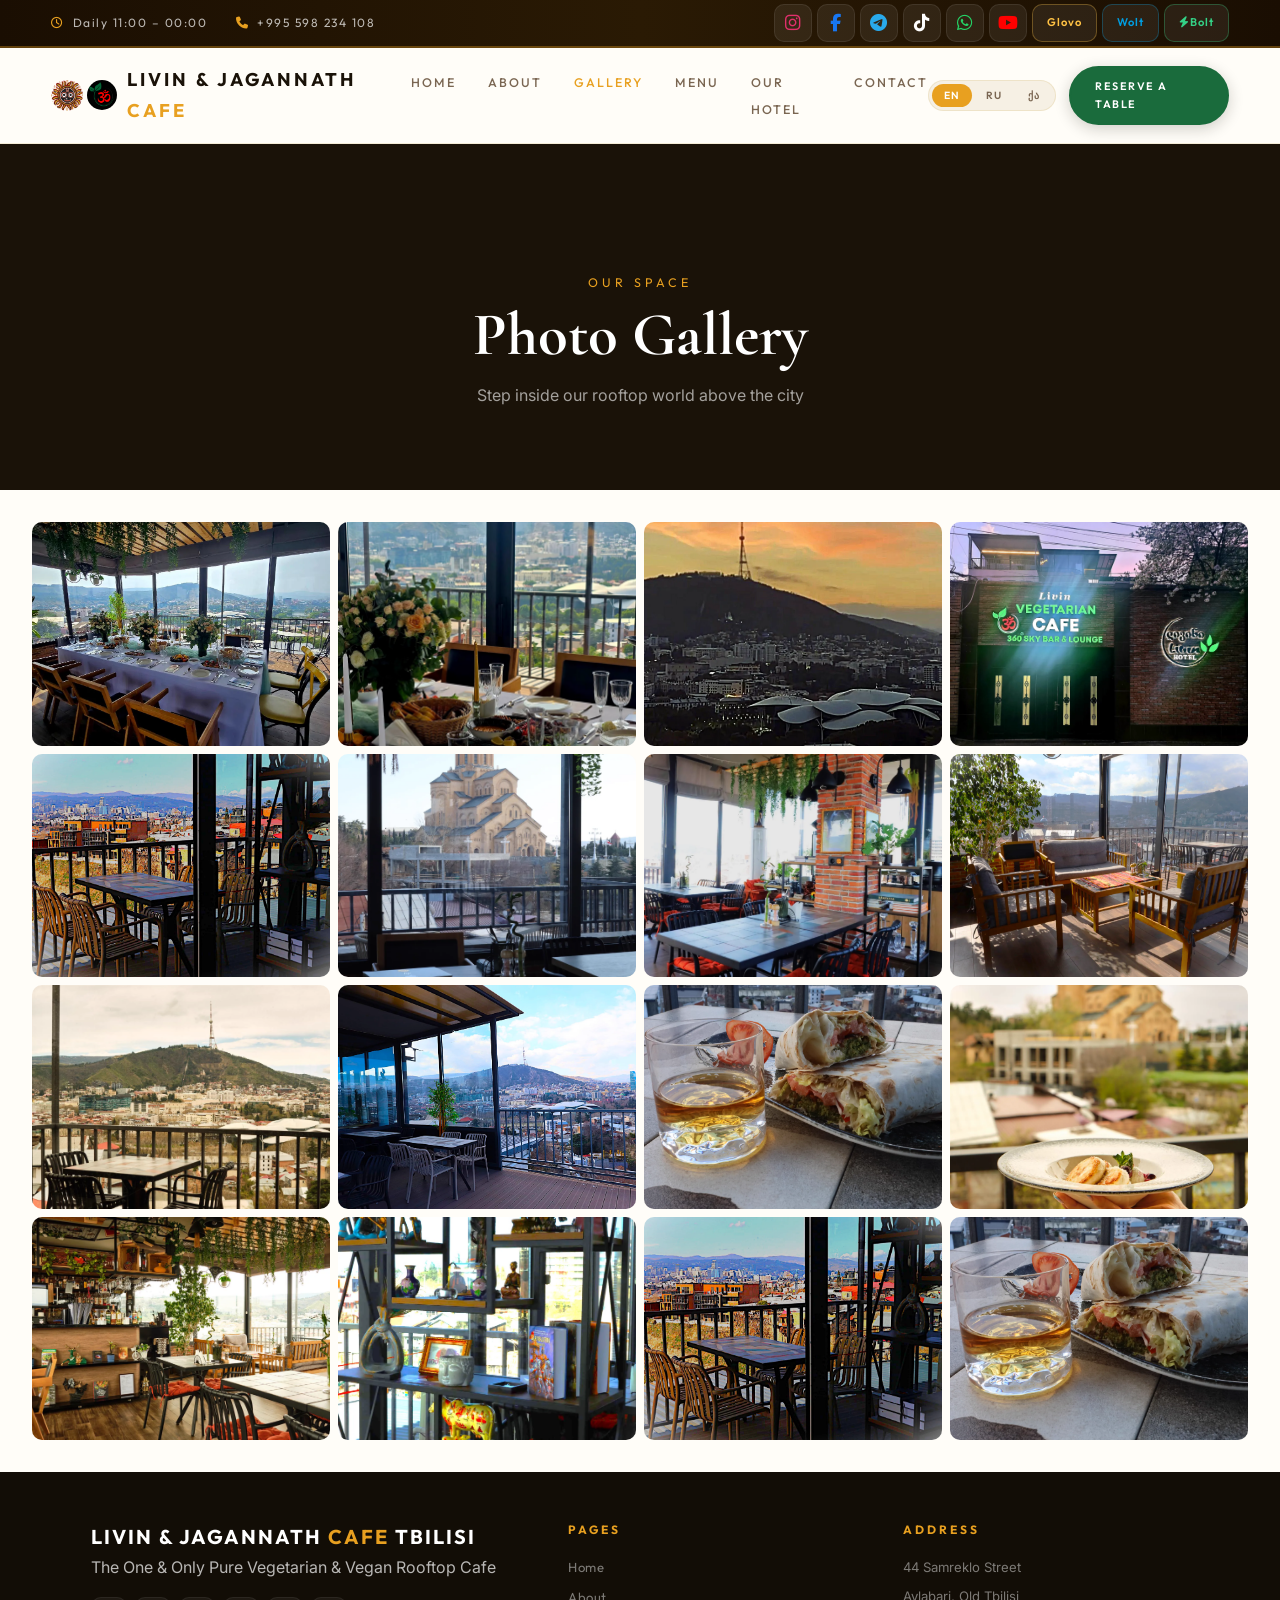
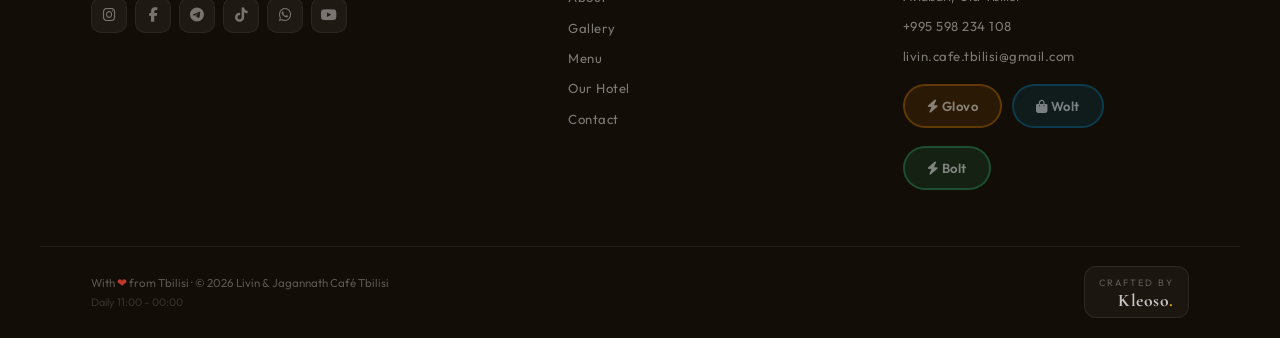
==== commit 031a7b55: "Add Kleoso agency badge with LinkedIn link to footer" ====
--- a/gallery.html
+++ b/gallery.html
@@ -137,8 +137,14 @@
     </div>
   </div>
   <div class="footer-bottom">
-    <p data-i18n="footerText">With <span class="heart">&#10084;</span> from Tbilisi &middot; &copy; 2026 Livin &amp; Jagannath Caf&eacute; Tbilisi</p>
-    <p style="font-size:.68rem;opacity:.5">Daily 11:00 &ndash; 00:00</p>
+    <div>
+      <p data-i18n="footerText">With <span class="heart">&#10084;</span> from Tbilisi &middot; &copy; 2026 Livin &amp; Jagannath Caf&eacute; Tbilisi</p>
+      <p style="font-size:.68rem;opacity:.5">Daily 11:00 &ndash; 00:00</p>
+    </div>
+    <a href="https://www.linkedin.com/in/danylosokur/" target="_blank" class="kleoso-badge">
+      <span class="kleoso-made">Crafted by</span>
+      <span class="kleoso-name">Kleoso<span class="kleoso-dot">.</span></span>
+    </a>
   </div>
 </footer>
 
--- a/style.css
+++ b/style.css
@@ -334,6 +334,42 @@
 .footer-bottom{padding:1.2rem 4%;display:flex;align-items:center;justify-content:space-between;max-width:1200px;margin:0 auto}
 .footer-bottom p{font-size:.72rem;color:rgba(255,255,255,.3);font-family:var(--accent)}
 .footer-bottom .heart{color:#c0392b}
+
+/* ─── KLEOSO BADGE ─── */
+.kleoso-badge{
+  display:inline-flex;flex-direction:column;align-items:flex-end;gap:1px;
+  text-decoration:none;padding:8px 14px;border-radius:12px;
+  border:1px solid rgba(255,255,255,.08);
+  background:rgba(255,255,255,.04);
+  transition:all .35s cubic-bezier(.16,1,.3,1);
+  position:relative;overflow:hidden;flex-shrink:0;
+}
+.kleoso-badge::before{
+  content:'';position:absolute;inset:0;
+  background:linear-gradient(135deg,rgba(201,168,76,.15) 0%,rgba(232,160,32,.08) 50%,transparent 100%);
+  opacity:0;transition:opacity .35s;
+}
+.kleoso-badge:hover{
+  border-color:rgba(201,168,76,.35);
+  background:rgba(201,168,76,.08);
+  transform:translateY(-2px);
+  box-shadow:0 8px 24px rgba(0,0,0,.35);
+}
+.kleoso-badge:hover::before{opacity:1;}
+.kleoso-made{
+  font-family:var(--accent);font-size:.58rem;letter-spacing:2px;
+  text-transform:uppercase;color:rgba(255,255,255,.3);
+  transition:color .3s;
+}
+.kleoso-badge:hover .kleoso-made{color:rgba(201,168,76,.7);}
+.kleoso-name{
+  font-family:var(--heading);font-size:1.1rem;font-weight:700;
+  color:rgba(255,255,255,.75);letter-spacing:.5px;
+  transition:color .3s;line-height:1;
+}
+.kleoso-badge:hover .kleoso-name{color:#fff;}
+.kleoso-dot{color:var(--saffron);}
+
 
 .hero-location{display:inline-flex;align-items:center;gap:8px;background:rgba(255,255,255,.1);border:1px solid rgba(255,255,255,.2);color:rgba(255,255,255,.9);padding:10px 20px;border-radius:30px;font-size:.88rem;font-weight:400;margin-bottom:2rem;backdrop-filter:blur(8px);-webkit-backdrop-filter:blur(8px);opacity:0;animation:fadeUp .8s .7s forwards;letter-spacing:.3px}
 .hero-location svg{width:16px;height:16px;stroke:var(--saffron);flex-shrink:0}
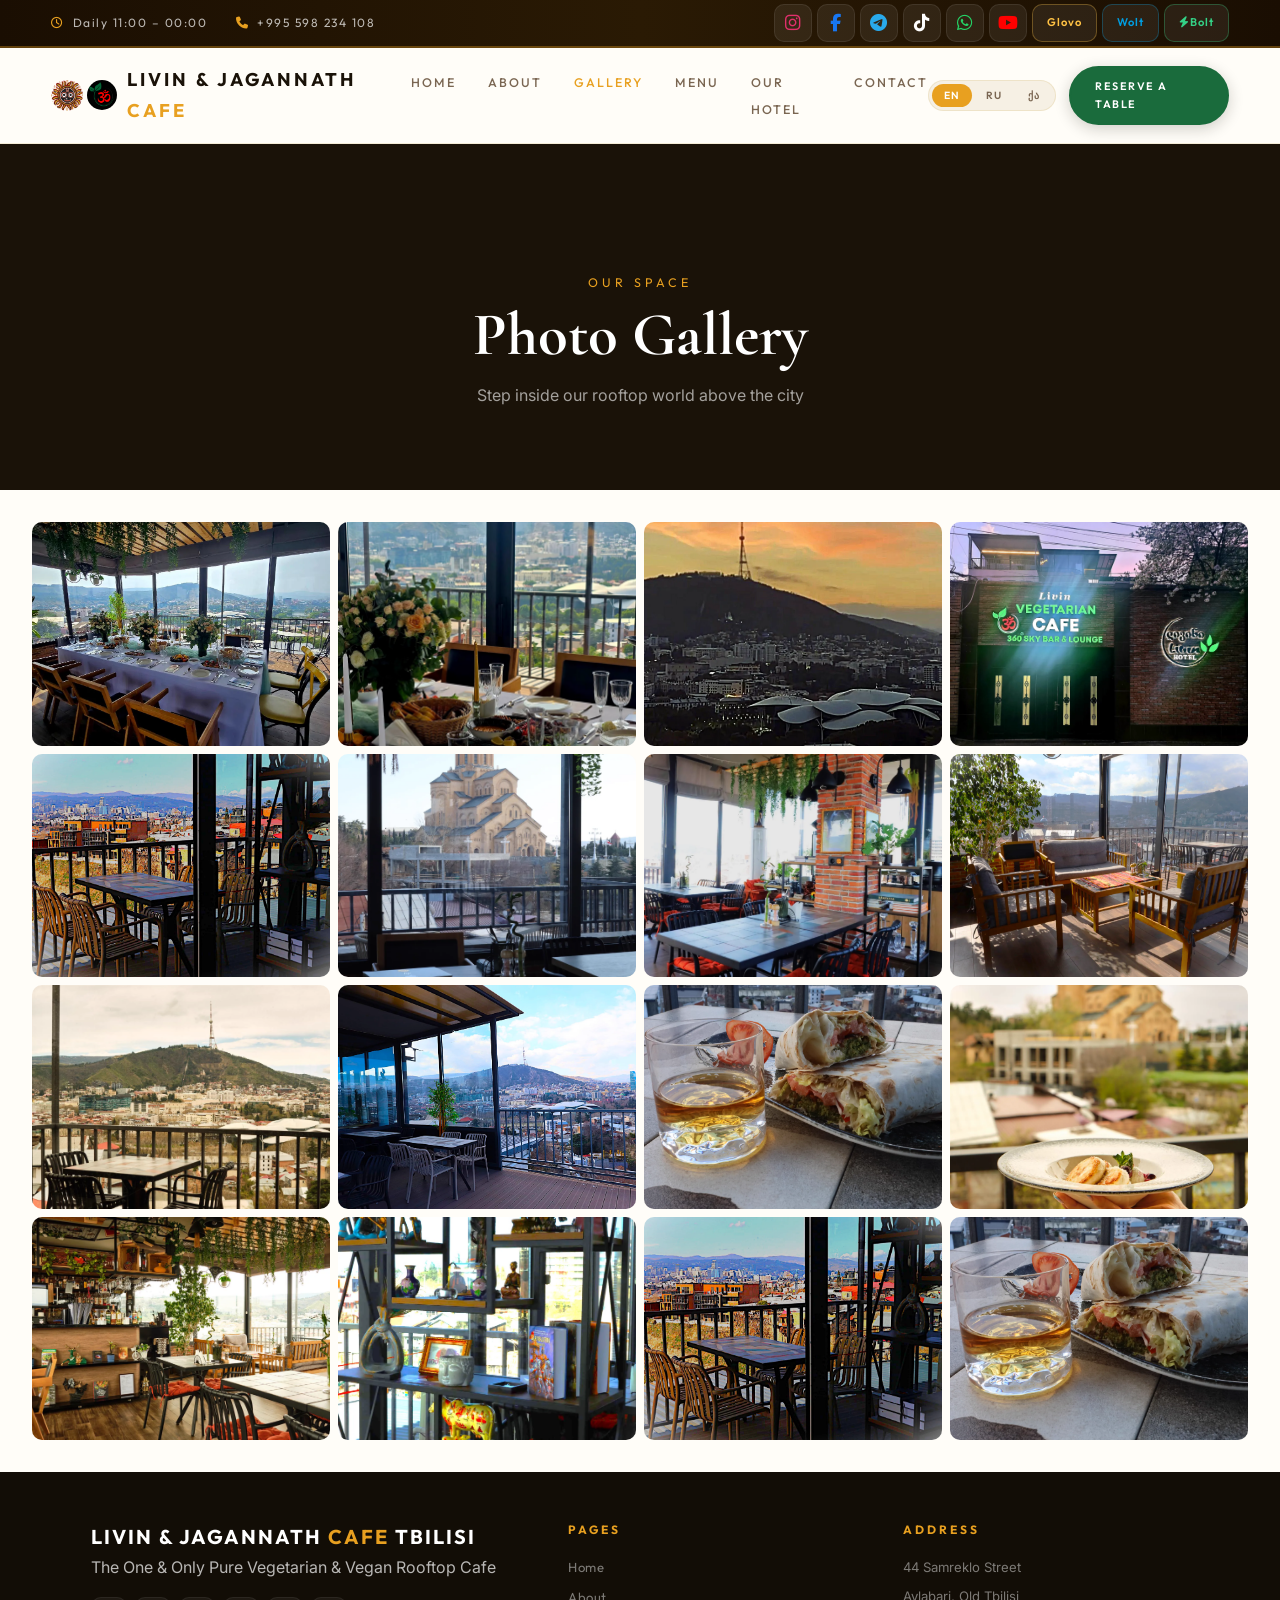
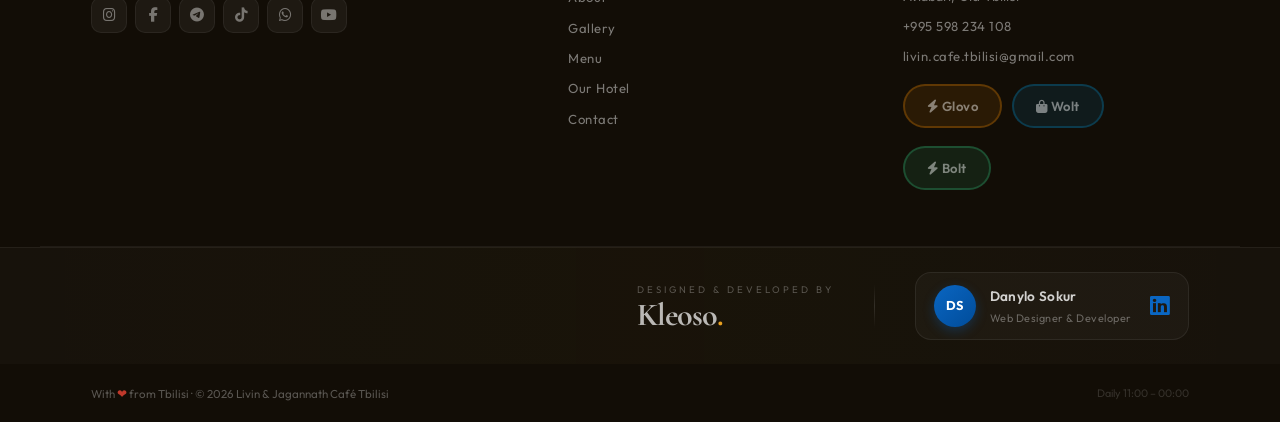
==== commit b602c706: "Replace footer badge with premium Kleoso agency strip + LinkedIn card" ====
--- a/gallery.html
+++ b/gallery.html
@@ -136,15 +136,29 @@
       </div>
     </div>
   </div>
+  <!-- KLEOSO AGENCY STRIP -->
+  <div class="kleoso-strip">
+    <div class="kleoso-strip-inner">
+      <div class="kleoso-strip-left">
+        <span class="kleoso-strip-label">Designed &amp; Developed by</span>
+        <a href="https://kleoso.com" target="_blank" class="kleoso-strip-brand">
+          Kleoso<span class="kleoso-strip-dot">.</span>
+        </a>
+      </div>
+      <div class="kleoso-strip-divider"></div>
+      <a href="https://www.linkedin.com/in/danylosokur/" target="_blank" class="kleoso-strip-linkedin">
+        <div class="kleoso-li-avatar">DS</div>
+        <div class="kleoso-li-info">
+          <span class="kleoso-li-name">Danylo Sokur</span>
+          <span class="kleoso-li-role">Web Designer &amp; Developer</span>
+        </div>
+        <div class="kleoso-li-icon"><i class="fab fa-linkedin"></i></div>
+      </a>
+    </div>
+  </div>
   <div class="footer-bottom">
-    <div>
-      <p data-i18n="footerText">With <span class="heart">&#10084;</span> from Tbilisi &middot; &copy; 2026 Livin &amp; Jagannath Caf&eacute; Tbilisi</p>
-      <p style="font-size:.68rem;opacity:.5">Daily 11:00 &ndash; 00:00</p>
-    </div>
-    <a href="https://www.linkedin.com/in/danylosokur/" target="_blank" class="kleoso-badge">
-      <span class="kleoso-made">Crafted by</span>
-      <span class="kleoso-name">Kleoso<span class="kleoso-dot">.</span></span>
-    </a>
+    <p data-i18n="footerText">With <span class="heart">&#10084;</span> from Tbilisi &middot; &copy; 2026 Livin &amp; Jagannath Caf&eacute; Tbilisi</p>
+    <p style="font-size:.68rem;opacity:.5">Daily 11:00 &ndash; 00:00</p>
   </div>
 </footer>
 
--- a/style.css
+++ b/style.css
@@ -335,41 +335,96 @@
 .footer-bottom p{font-size:.72rem;color:rgba(255,255,255,.3);font-family:var(--accent)}
 .footer-bottom .heart{color:#c0392b}
 
-/* ─── KLEOSO BADGE ─── */
-.kleoso-badge{
-  display:inline-flex;flex-direction:column;align-items:flex-end;gap:1px;
-  text-decoration:none;padding:8px 14px;border-radius:12px;
-  border:1px solid rgba(255,255,255,.08);
-  background:rgba(255,255,255,.04);
+/* ─── KLEOSO AGENCY STRIP ─── */
+.kleoso-strip{
+  border-top:1px solid rgba(255,255,255,.06);
+  background:linear-gradient(90deg,rgba(255,255,255,.02) 0%,rgba(201,168,76,.04) 50%,rgba(255,255,255,.02) 100%);
+  padding:.1rem 0;
+}
+.kleoso-strip-inner{
+  max-width:1200px;margin:0 auto;padding:1.4rem 4%;
+  display:flex;align-items:center;gap:2.5rem;
+  justify-content:flex-end;
+}
+/* Left: "Designed by Kleoso" */
+.kleoso-strip-left{
+  display:flex;flex-direction:column;align-items:flex-start;gap:2px;
+}
+.kleoso-strip-label{
+  font-family:var(--accent);font-size:.6rem;letter-spacing:3px;
+  text-transform:uppercase;color:rgba(255,255,255,.28);
+}
+.kleoso-strip-brand{
+  font-family:var(--heading);font-size:2rem;font-weight:700;
+  color:rgba(255,255,255,.7);text-decoration:none;letter-spacing:-1px;
+  line-height:1;transition:color .3s ease;display:block;
+}
+.kleoso-strip-brand:hover{color:#fff;}
+.kleoso-strip-dot{color:var(--saffron);transition:text-shadow .3s;}
+.kleoso-strip-brand:hover .kleoso-strip-dot{text-shadow:0 0 12px rgba(232,160,32,.7);}
+
+/* Divider */
+.kleoso-strip-divider{
+  width:1px;height:44px;
+  background:linear-gradient(180deg,transparent,rgba(255,255,255,.12),transparent);
+  flex-shrink:0;
+}
+
+/* Right: LinkedIn card */
+.kleoso-strip-linkedin{
+  display:flex;align-items:center;gap:14px;
+  text-decoration:none;padding:12px 18px;border-radius:16px;
+  border:1px solid rgba(255,255,255,.07);
+  background:rgba(255,255,255,.03);
   transition:all .35s cubic-bezier(.16,1,.3,1);
-  position:relative;overflow:hidden;flex-shrink:0;
-}
-.kleoso-badge::before{
+  position:relative;overflow:hidden;
+}
+.kleoso-strip-linkedin::before{
   content:'';position:absolute;inset:0;
-  background:linear-gradient(135deg,rgba(201,168,76,.15) 0%,rgba(232,160,32,.08) 50%,transparent 100%);
+  background:linear-gradient(135deg,rgba(10,102,194,.12),transparent);
   opacity:0;transition:opacity .35s;
 }
-.kleoso-badge:hover{
-  border-color:rgba(201,168,76,.35);
-  background:rgba(201,168,76,.08);
+.kleoso-strip-linkedin:hover{
+  border-color:rgba(10,102,194,.4);
+  background:rgba(10,102,194,.07);
   transform:translateY(-2px);
-  box-shadow:0 8px 24px rgba(0,0,0,.35);
-}
-.kleoso-badge:hover::before{opacity:1;}
-.kleoso-made{
-  font-family:var(--accent);font-size:.58rem;letter-spacing:2px;
-  text-transform:uppercase;color:rgba(255,255,255,.3);
+  box-shadow:0 8px 28px rgba(0,0,0,.3);
+}
+.kleoso-strip-linkedin:hover::before{opacity:1;}
+.kleoso-li-avatar{
+  width:42px;height:42px;border-radius:50%;flex-shrink:0;
+  background:linear-gradient(135deg,#0a66c2,#004c9a);
+  display:flex;align-items:center;justify-content:center;
+  font-family:var(--accent);font-size:.8rem;font-weight:700;
+  color:#fff;letter-spacing:.5px;
+  box-shadow:0 4px 12px rgba(10,102,194,.3);
+}
+.kleoso-li-info{display:flex;flex-direction:column;gap:1px;}
+.kleoso-li-name{
+  font-family:var(--accent);font-size:.85rem;font-weight:600;
+  color:rgba(255,255,255,.8);letter-spacing:.3px;
   transition:color .3s;
 }
-.kleoso-badge:hover .kleoso-made{color:rgba(201,168,76,.7);}
-.kleoso-name{
-  font-family:var(--heading);font-size:1.1rem;font-weight:700;
-  color:rgba(255,255,255,.75);letter-spacing:.5px;
-  transition:color .3s;line-height:1;
-}
-.kleoso-badge:hover .kleoso-name{color:#fff;}
-.kleoso-dot{color:var(--saffron);}
-
+.kleoso-strip-linkedin:hover .kleoso-li-name{color:#fff;}
+.kleoso-li-role{
+  font-family:var(--accent);font-size:.68rem;
+  color:rgba(255,255,255,.35);letter-spacing:.5px;
+}
+.kleoso-li-icon{
+  font-size:1.4rem;color:#0a66c2;margin-left:4px;
+  transition:transform .3s,color .3s;flex-shrink:0;
+}
+.kleoso-strip-linkedin:hover .kleoso-li-icon{
+  color:#4da3f5;transform:scale(1.15);
+}
+
+/* Mobile */
+@media(max-width:600px){
+  .kleoso-strip-inner{flex-wrap:wrap;gap:1.2rem;justify-content:center;padding:1.2rem 1.5rem;}
+  .kleoso-strip-divider{width:60px;height:1px;background:linear-gradient(90deg,transparent,rgba(255,255,255,.12),transparent);}
+  .kleoso-strip-left{align-items:center;}
+  .kleoso-strip-brand{font-size:1.6rem;}
+}
 
 .hero-location{display:inline-flex;align-items:center;gap:8px;background:rgba(255,255,255,.1);border:1px solid rgba(255,255,255,.2);color:rgba(255,255,255,.9);padding:10px 20px;border-radius:30px;font-size:.88rem;font-weight:400;margin-bottom:2rem;backdrop-filter:blur(8px);-webkit-backdrop-filter:blur(8px);opacity:0;animation:fadeUp .8s .7s forwards;letter-spacing:.3px}
 .hero-location svg{width:16px;height:16px;stroke:var(--saffron);flex-shrink:0}
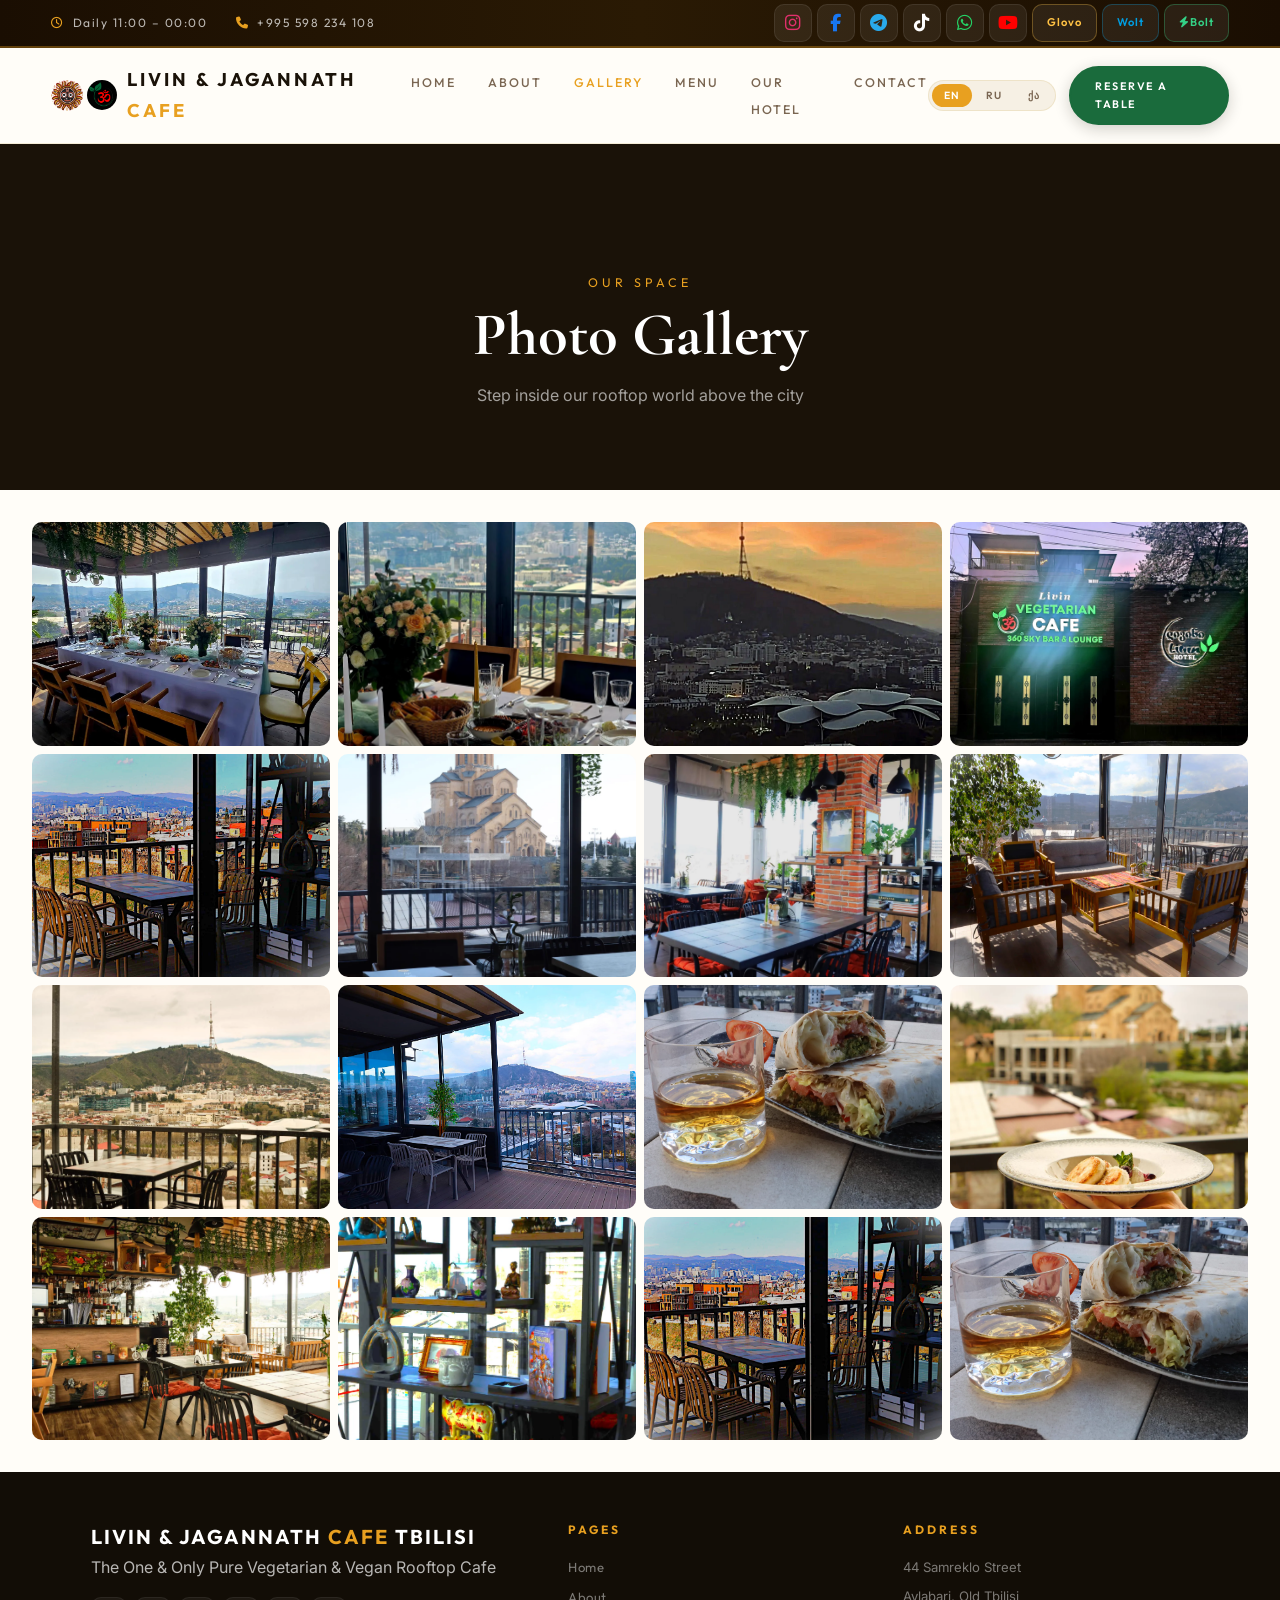
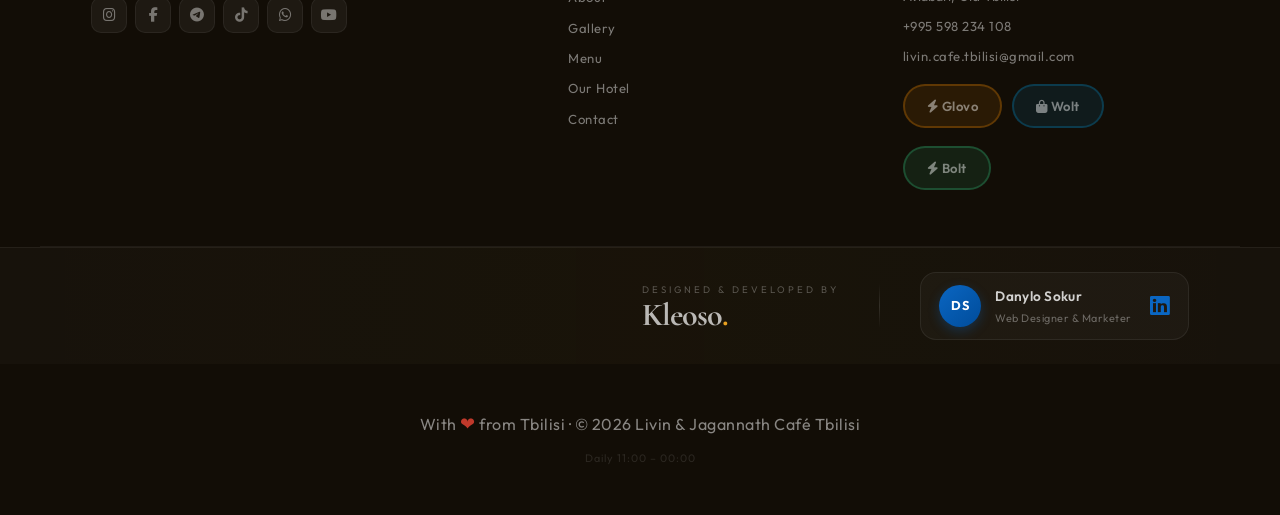
==== commit 10a05909: "Bigger footer bottom, role updated to Web Designer & Marketer" ====
--- a/gallery.html
+++ b/gallery.html
@@ -150,7 +150,7 @@
         <div class="kleoso-li-avatar">DS</div>
         <div class="kleoso-li-info">
           <span class="kleoso-li-name">Danylo Sokur</span>
-          <span class="kleoso-li-role">Web Designer &amp; Developer</span>
+          <span class="kleoso-li-role">Web Designer &amp; Marketer</span>
         </div>
         <div class="kleoso-li-icon"><i class="fab fa-linkedin"></i></div>
       </a>
--- a/style.css
+++ b/style.css
@@ -331,9 +331,10 @@
 .footer-socials-row{display:flex;gap:.5rem;flex-wrap:wrap;margin-top:1rem}
 .footer-socials-row a{width:36px;height:36px;border-radius:10px;background:rgba(255,255,255,.05);border:1px solid rgba(255,255,255,.06);display:flex;align-items:center;justify-content:center;text-decoration:none;color:rgba(255,255,255,.4);font-size:.9rem;transition:.3s}
 .footer-socials-row a:hover{color:var(--saffron-light);border-color:rgba(232,160,32,.3);background:rgba(232,160,32,.08)}
-.footer-bottom{padding:1.2rem 4%;display:flex;align-items:center;justify-content:space-between;max-width:1200px;margin:0 auto}
-.footer-bottom p{font-size:.72rem;color:rgba(255,255,255,.3);font-family:var(--accent)}
-.footer-bottom .heart{color:#c0392b}
+.footer-bottom{padding:2.8rem 4% 3rem;display:flex;flex-direction:column;align-items:center;justify-content:center;text-align:center;gap:.6rem;max-width:1200px;margin:0 auto}
+.footer-bottom p:first-child{font-size:1rem;color:rgba(255,255,255,.5);font-family:var(--accent);letter-spacing:.5px;font-weight:400}
+.footer-bottom p+p{font-size:.75rem;color:rgba(255,255,255,.22);font-family:var(--accent);letter-spacing:1px}
+.footer-bottom .heart{color:#c0392b;font-size:1.1rem}
 
 /* ─── KLEOSO AGENCY STRIP ─── */
 .kleoso-strip{
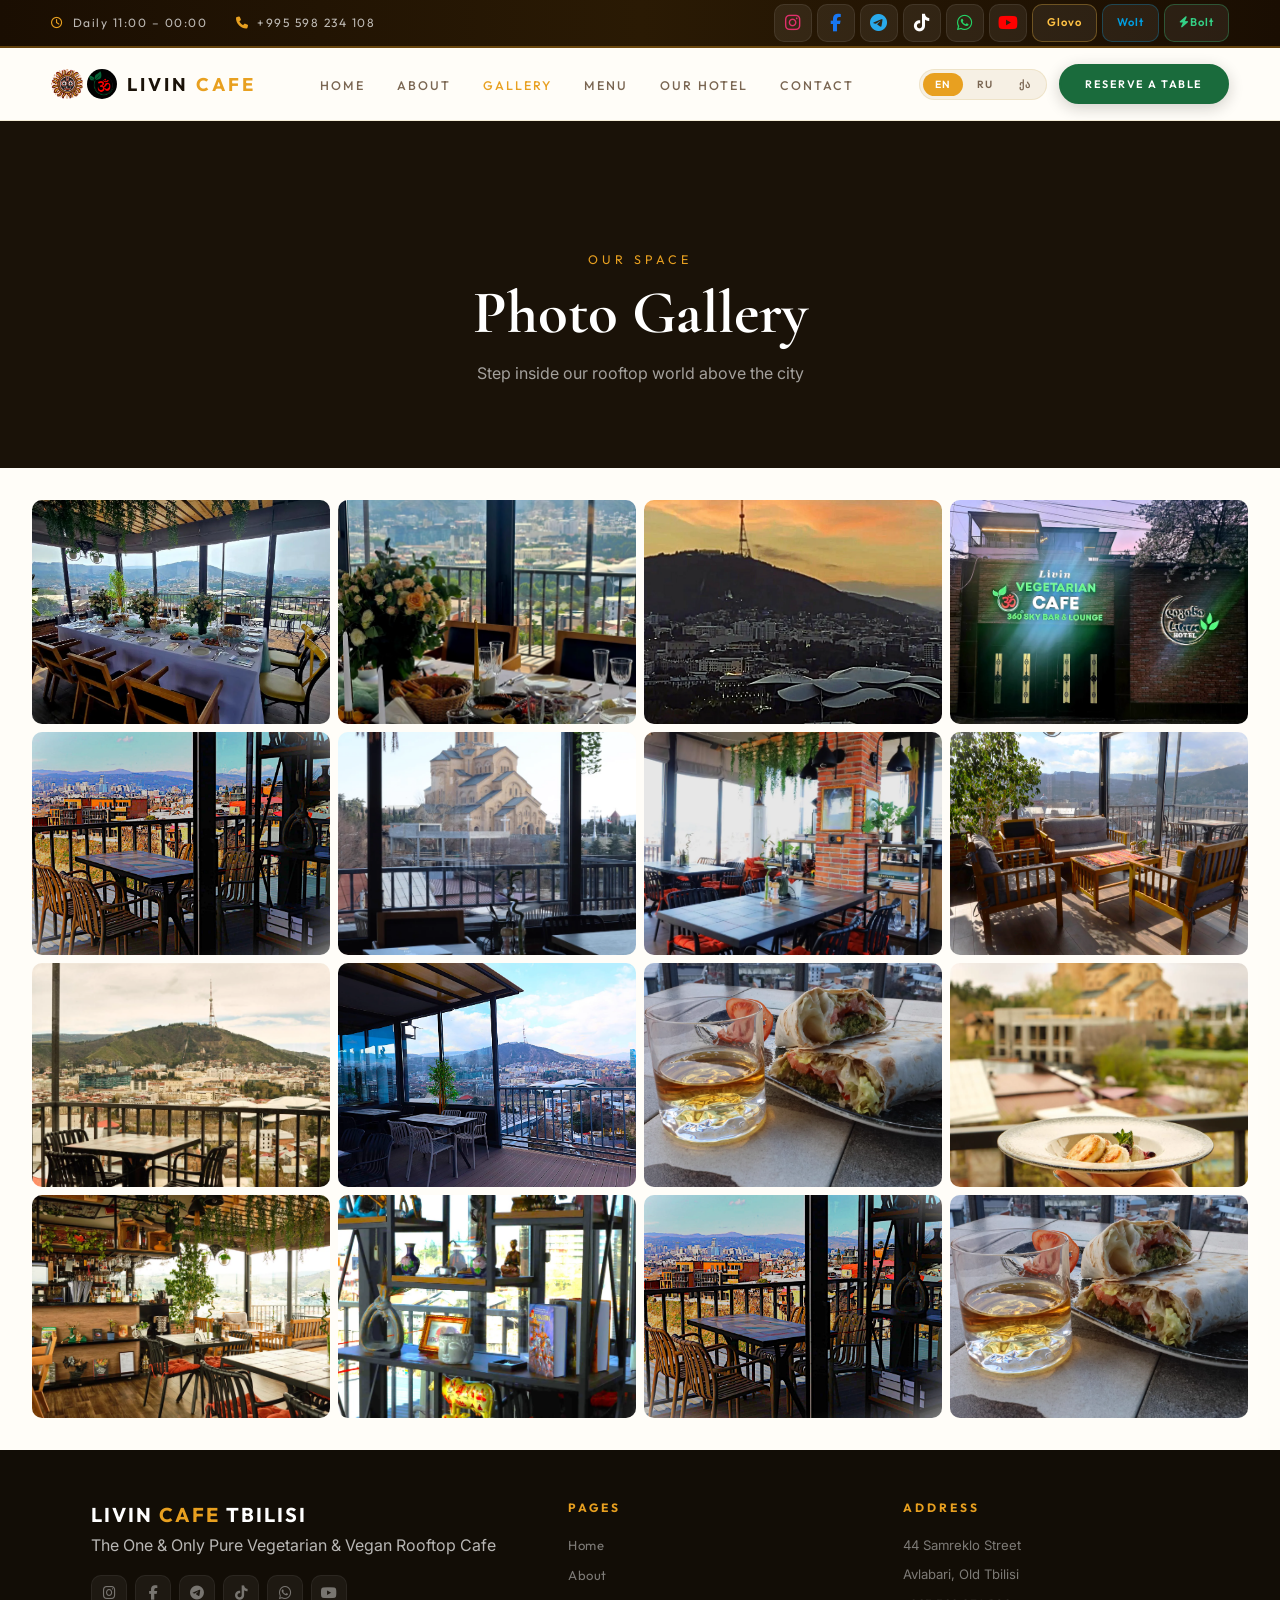
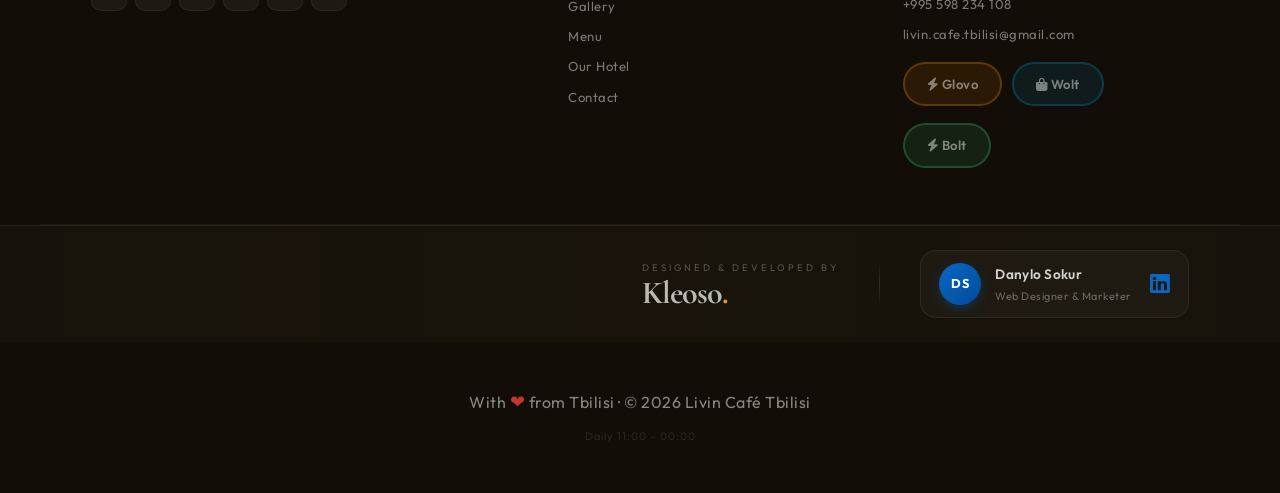
==== commit a8edc7aa: "Remove Jagannath from site name, update Instagram link Rebrand to Livin Cafe Tbilisi per client requ" ====
--- a/gallery.html
+++ b/gallery.html
@@ -10,9 +10,9 @@
     gtag('config', 'G-5EV773RWT3');
   </script>
   <meta charset="UTF-8"><meta name="viewport" content="width=device-width,initial-scale=1.0">
-  <title>Gallery — Livin & Jagannath Cafe Tbilisi</title>
+  <title>Gallery — Livin Cafe Tbilisi</title>
   <meta name="description" content="Photo gallery of Livin Cafe Tbilisi rooftop restaurant with panoramic views.">
-  <meta property="og:title" content="Gallery — Livin & Jagannath Cafe Tbilisi">
+  <meta property="og:title" content="Gallery — Livin Cafe Tbilisi">
   <meta property="og:description" content="Step inside our rooftop world above the city.">
   <meta property="og:image" content="https://www.livincafetbilisi.com/photos/rooftop-view.webp">
   <link rel="icon" type="image/png" href="favicon.png">
@@ -27,10 +27,10 @@
     <a href="tel:+995598234108" class="top-phone"><i class="fas fa-phone"></i> +995 598 234 108</a>
   </div>
   <div class="top-bar-right">
-    <a href="https://www.instagram.com/livin.jagannath.tbilisi?igsh=MXNwenlzZGZ5dWc0Ng%3D%3D" target="_blank" class="tsoc ig"><i class="fab fa-instagram"></i></a>
+    <a href="https://www.instagram.com/livin.cafe.tbilisi/" target="_blank" class="tsoc ig"><i class="fab fa-instagram"></i></a>
     <a href="https://www.facebook.com/livincafetbilisi" target="_blank" class="tsoc fb"><i class="fab fa-facebook-f"></i></a>
-    <a href="https://t.me/LIVINCAFETBILISI" target="_blank" class="tsoc tg"><i class="fab fa-telegram-plane"></i></a>
-    <a href="https://www.tiktok.com/@livin.cafe.tbilisi" target="_blank" class="tsoc tt"><i class="fab fa-tiktok"></i></a>
+    <a href="https://t.me/LivinJagannathCafeTbilisi" target="_blank" class="tsoc tg"><i class="fab fa-telegram-plane"></i></a>
+    <a href="https://vt.tiktok.com/ZSCkWvCU8/" target="_blank" class="tsoc tt"><i class="fab fa-tiktok"></i></a>
     <a href="https://wa.me/995598234108" target="_blank" class="tsoc wa"><i class="fab fa-whatsapp"></i></a>
     <a href="https://www.youtube.com/@LivinCafeTbilisi" target="_blank" class="tsoc yt"><i class="fab fa-youtube"></i></a>
     <a href="https://glovoapp.com/ka/ge/tbilisi/stores/livin-cafe-tbilisi-tbi" target="_blank" class="tsoc tsoc-delivery glovo">Glovo</a>
@@ -39,7 +39,7 @@
   </div>
 </div>
 <nav class="nav" id="nav">
-  <a href="index.html" class="nav-logo"><div class="nav-logos-wrap"><img src="photos/logo-jagannath.webp" alt="Jagannath Logo" class="nav-logo-img" loading="eager" decoding="auto"><img src="photos/logo-om.webp" alt="Om Logo" class="nav-logo-img nav-logo-om" loading="eager" decoding="auto"></div><span class="nav-brand">LIVIN &amp; JAGANNATH <em>CAFE</em></span></a>
+  <a href="index.html" class="nav-logo"><div class="nav-logos-wrap"><img src="photos/logo-main.webp" alt="Livin Cafe Logo" class="nav-logo-img" loading="eager" decoding="auto"><img src="photos/logo-om.webp" alt="Om Logo" class="nav-logo-img nav-logo-om" loading="eager" decoding="auto"></div><span class="nav-brand">LIVIN <em>CAFE</em></span></a>
   <ul class="nav-center">
     <li><a href="index.html" data-i18n="navHome">Home</a></li>
     <li><a href="index.html#about" data-i18n="navAbout">About</a></li>
@@ -104,13 +104,13 @@
 <footer class="footer">
   <div class="footer-top">
     <div class="footer-brand">
-      <div class="footer-logo-text">LIVIN &amp; JAGANNATH <em>CAFE</em> TBILISI</div>
+      <div class="footer-logo-text">LIVIN <em>CAFE</em> TBILISI</div>
       <p data-i18n="footerTagline">The One &amp; Only Pure Vegetarian &amp; Vegan Rooftop Cafe</p>
       <div class="footer-socials-row">
-        <a href="https://www.instagram.com/livin.jagannath.tbilisi?igsh=MXNwenlzZGZ5dWc0Ng%3D%3D" target="_blank"><i class="fab fa-instagram"></i></a>
+        <a href="https://www.instagram.com/livin.cafe.tbilisi/" target="_blank"><i class="fab fa-instagram"></i></a>
         <a href="https://www.facebook.com/livincafetbilisi" target="_blank"><i class="fab fa-facebook-f"></i></a>
-        <a href="https://t.me/LIVINCAFETBILISI" target="_blank"><i class="fab fa-telegram-plane"></i></a>
-        <a href="https://www.tiktok.com/@livin.cafe.tbilisi" target="_blank"><i class="fab fa-tiktok"></i></a>
+        <a href="https://t.me/LivinJagannathCafeTbilisi" target="_blank"><i class="fab fa-telegram-plane"></i></a>
+        <a href="https://vt.tiktok.com/ZSCkWvCU8/" target="_blank"><i class="fab fa-tiktok"></i></a>
         <a href="https://wa.me/995598234108" target="_blank"><i class="fab fa-whatsapp"></i></a>
         <a href="https://www.youtube.com/@LivinCafeTbilisi" target="_blank"><i class="fab fa-youtube"></i></a>
       </div>
@@ -157,7 +157,7 @@
     </div>
   </div>
   <div class="footer-bottom">
-    <p data-i18n="footerText">With <span class="heart">&#10084;</span> from Tbilisi &middot; &copy; 2026 Livin &amp; Jagannath Caf&eacute; Tbilisi</p>
+    <p data-i18n="footerText">With <span class="heart">&#10084;</span> from Tbilisi &middot; &copy; 2026 Livin Caf&eacute; Tbilisi</p>
     <p style="font-size:.68rem;opacity:.5">Daily 11:00 &ndash; 00:00</p>
   </div>
 </footer>
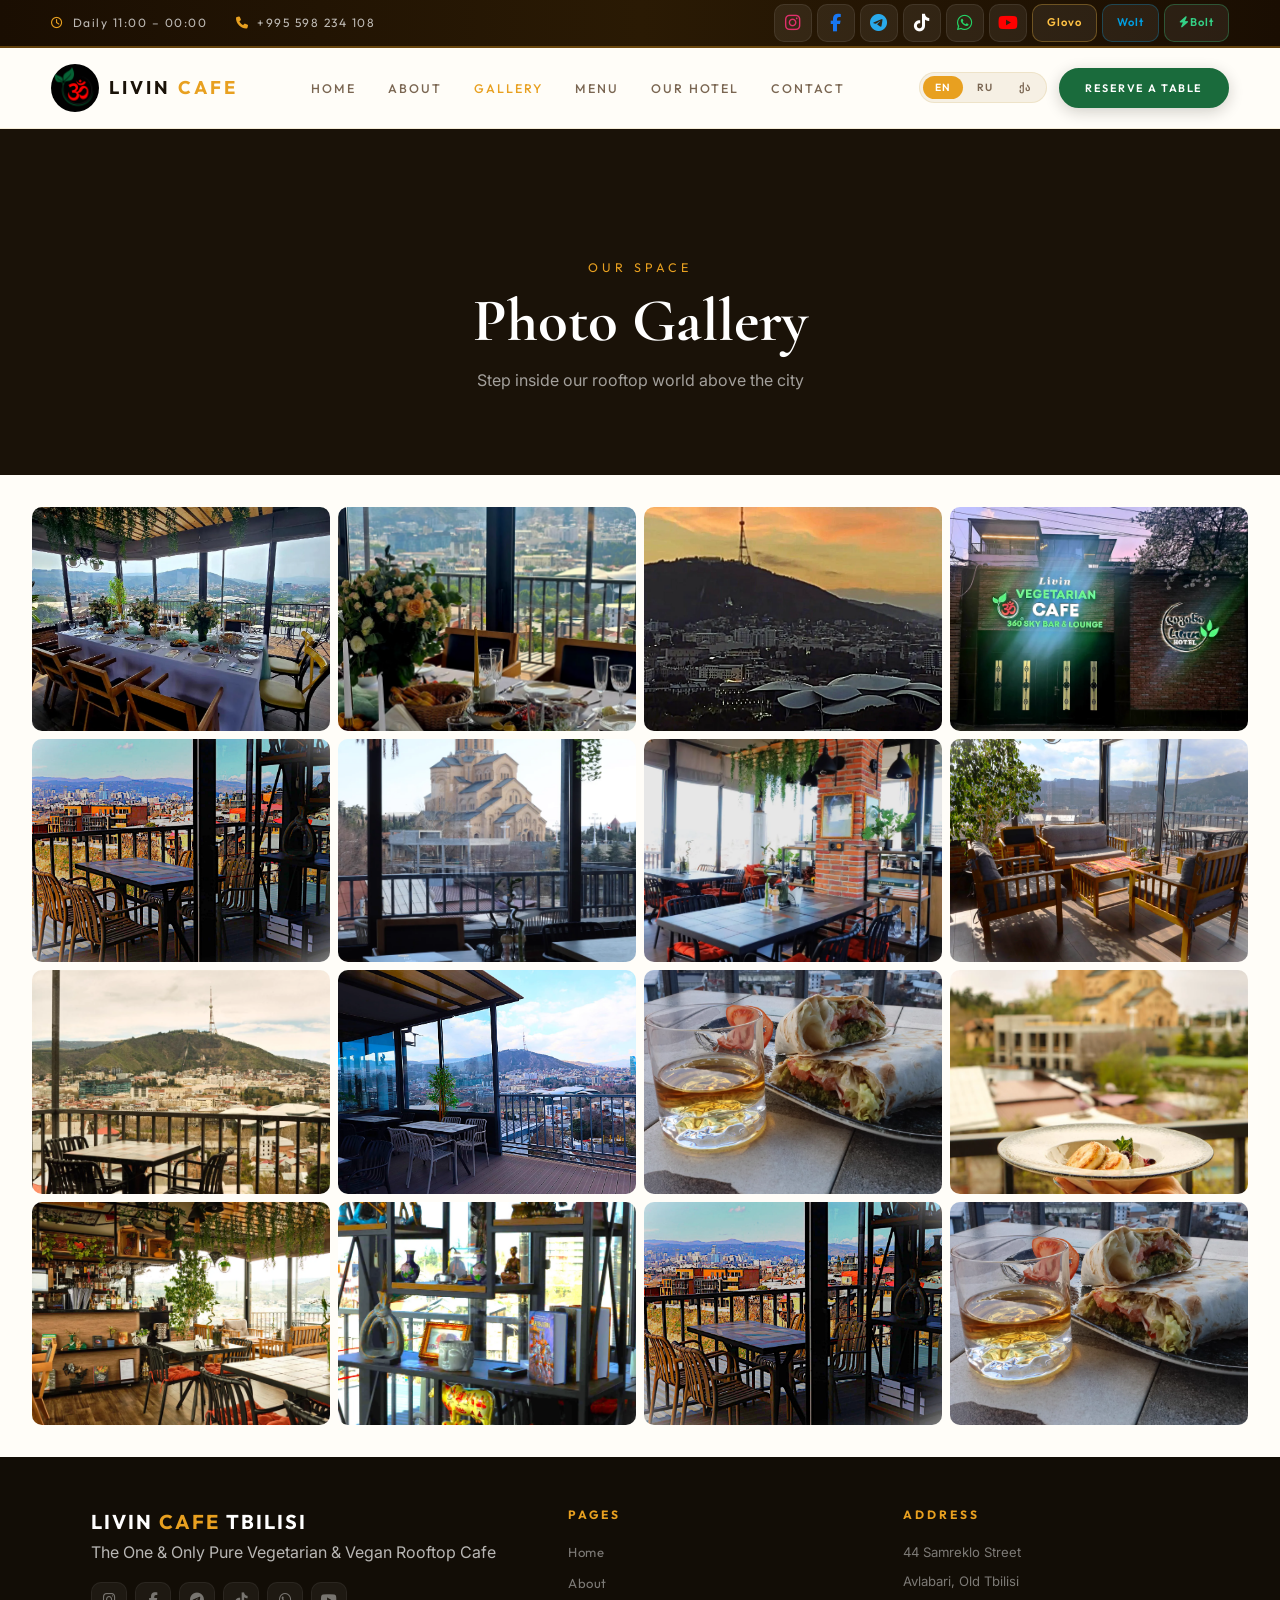
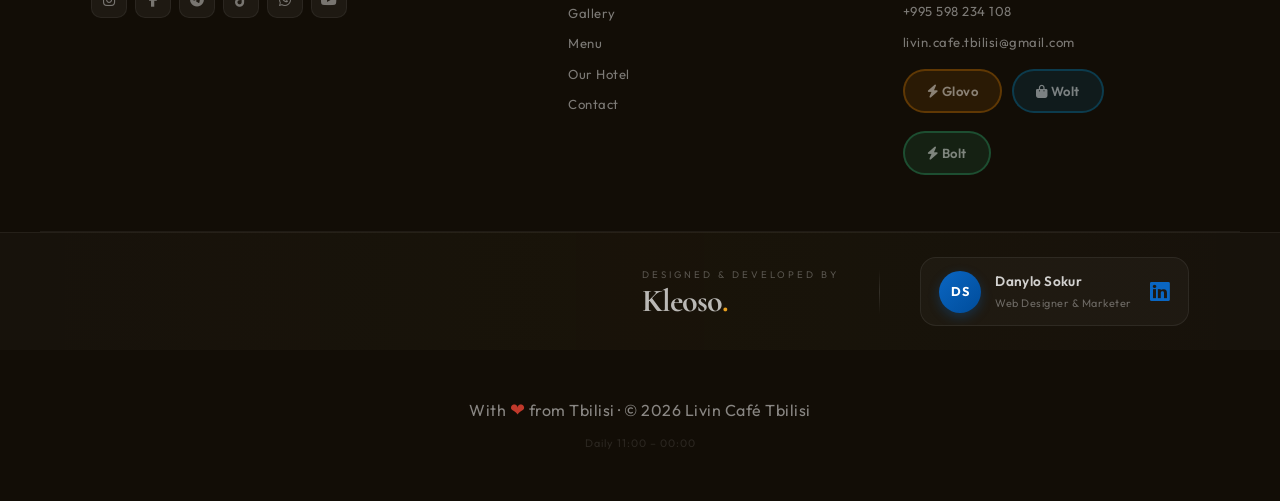
==== commit afdb883d: "Drop sun logo, enlarge Om logo, update Telegram link Co-Authored-By: Claude Opus 5.5 <noreply@anthro" ====
--- a/gallery.html
+++ b/gallery.html
@@ -29,7 +29,7 @@
   <div class="top-bar-right">
     <a href="https://www.instagram.com/livin.cafe.tbilisi/" target="_blank" class="tsoc ig"><i class="fab fa-instagram"></i></a>
     <a href="https://www.facebook.com/livincafetbilisi" target="_blank" class="tsoc fb"><i class="fab fa-facebook-f"></i></a>
-    <a href="https://t.me/LivinJagannathCafeTbilisi" target="_blank" class="tsoc tg"><i class="fab fa-telegram-plane"></i></a>
+    <a href="https://t.me/LivinCafeTbilisi" target="_blank" class="tsoc tg"><i class="fab fa-telegram-plane"></i></a>
     <a href="https://vt.tiktok.com/ZSCkWvCU8/" target="_blank" class="tsoc tt"><i class="fab fa-tiktok"></i></a>
     <a href="https://wa.me/995598234108" target="_blank" class="tsoc wa"><i class="fab fa-whatsapp"></i></a>
     <a href="https://www.youtube.com/@LivinCafeTbilisi" target="_blank" class="tsoc yt"><i class="fab fa-youtube"></i></a>
@@ -39,7 +39,7 @@
   </div>
 </div>
 <nav class="nav" id="nav">
-  <a href="index.html" class="nav-logo"><div class="nav-logos-wrap"><img src="photos/logo-main.webp" alt="Livin Cafe Logo" class="nav-logo-img" loading="eager" decoding="auto"><img src="photos/logo-om.webp" alt="Om Logo" class="nav-logo-img nav-logo-om" loading="eager" decoding="auto"></div><span class="nav-brand">LIVIN <em>CAFE</em></span></a>
+  <a href="index.html" class="nav-logo"><div class="nav-logos-wrap"><img src="photos/logo-om.webp" alt="Livin Cafe Logo" class="nav-logo-img nav-logo-om" loading="eager" decoding="auto"></div><span class="nav-brand">LIVIN <em>CAFE</em></span></a>
   <ul class="nav-center">
     <li><a href="index.html" data-i18n="navHome">Home</a></li>
     <li><a href="index.html#about" data-i18n="navAbout">About</a></li>
@@ -109,7 +109,7 @@
       <div class="footer-socials-row">
         <a href="https://www.instagram.com/livin.cafe.tbilisi/" target="_blank"><i class="fab fa-instagram"></i></a>
         <a href="https://www.facebook.com/livincafetbilisi" target="_blank"><i class="fab fa-facebook-f"></i></a>
-        <a href="https://t.me/LivinJagannathCafeTbilisi" target="_blank"><i class="fab fa-telegram-plane"></i></a>
+        <a href="https://t.me/LivinCafeTbilisi" target="_blank"><i class="fab fa-telegram-plane"></i></a>
         <a href="https://vt.tiktok.com/ZSCkWvCU8/" target="_blank"><i class="fab fa-tiktok"></i></a>
         <a href="https://wa.me/995598234108" target="_blank"><i class="fab fa-whatsapp"></i></a>
         <a href="https://www.youtube.com/@LivinCafeTbilisi" target="_blank"><i class="fab fa-youtube"></i></a>
--- a/style.css
+++ b/style.css
@@ -145,7 +145,7 @@
 .nav-logo{text-decoration:none;display:flex;align-items:center;gap:.6rem}
 .nav-logos-wrap{display:flex;align-items:center;gap:4px}
 .nav-logo-img{width:32px;height:32px;object-fit:contain;border-radius:50%;background:transparent}
-.nav-logo-om{width:30px;height:30px}
+.nav-logo-om{width:48px;height:48px}
 .nav-brand{font-family:var(--accent);font-size:1.15rem;font-weight:700;color:var(--dark);letter-spacing:3px}
 .nav-brand em{color:var(--saffron);font-style:normal}
 .nav-center{display:flex;gap:2rem;list-style:none}
